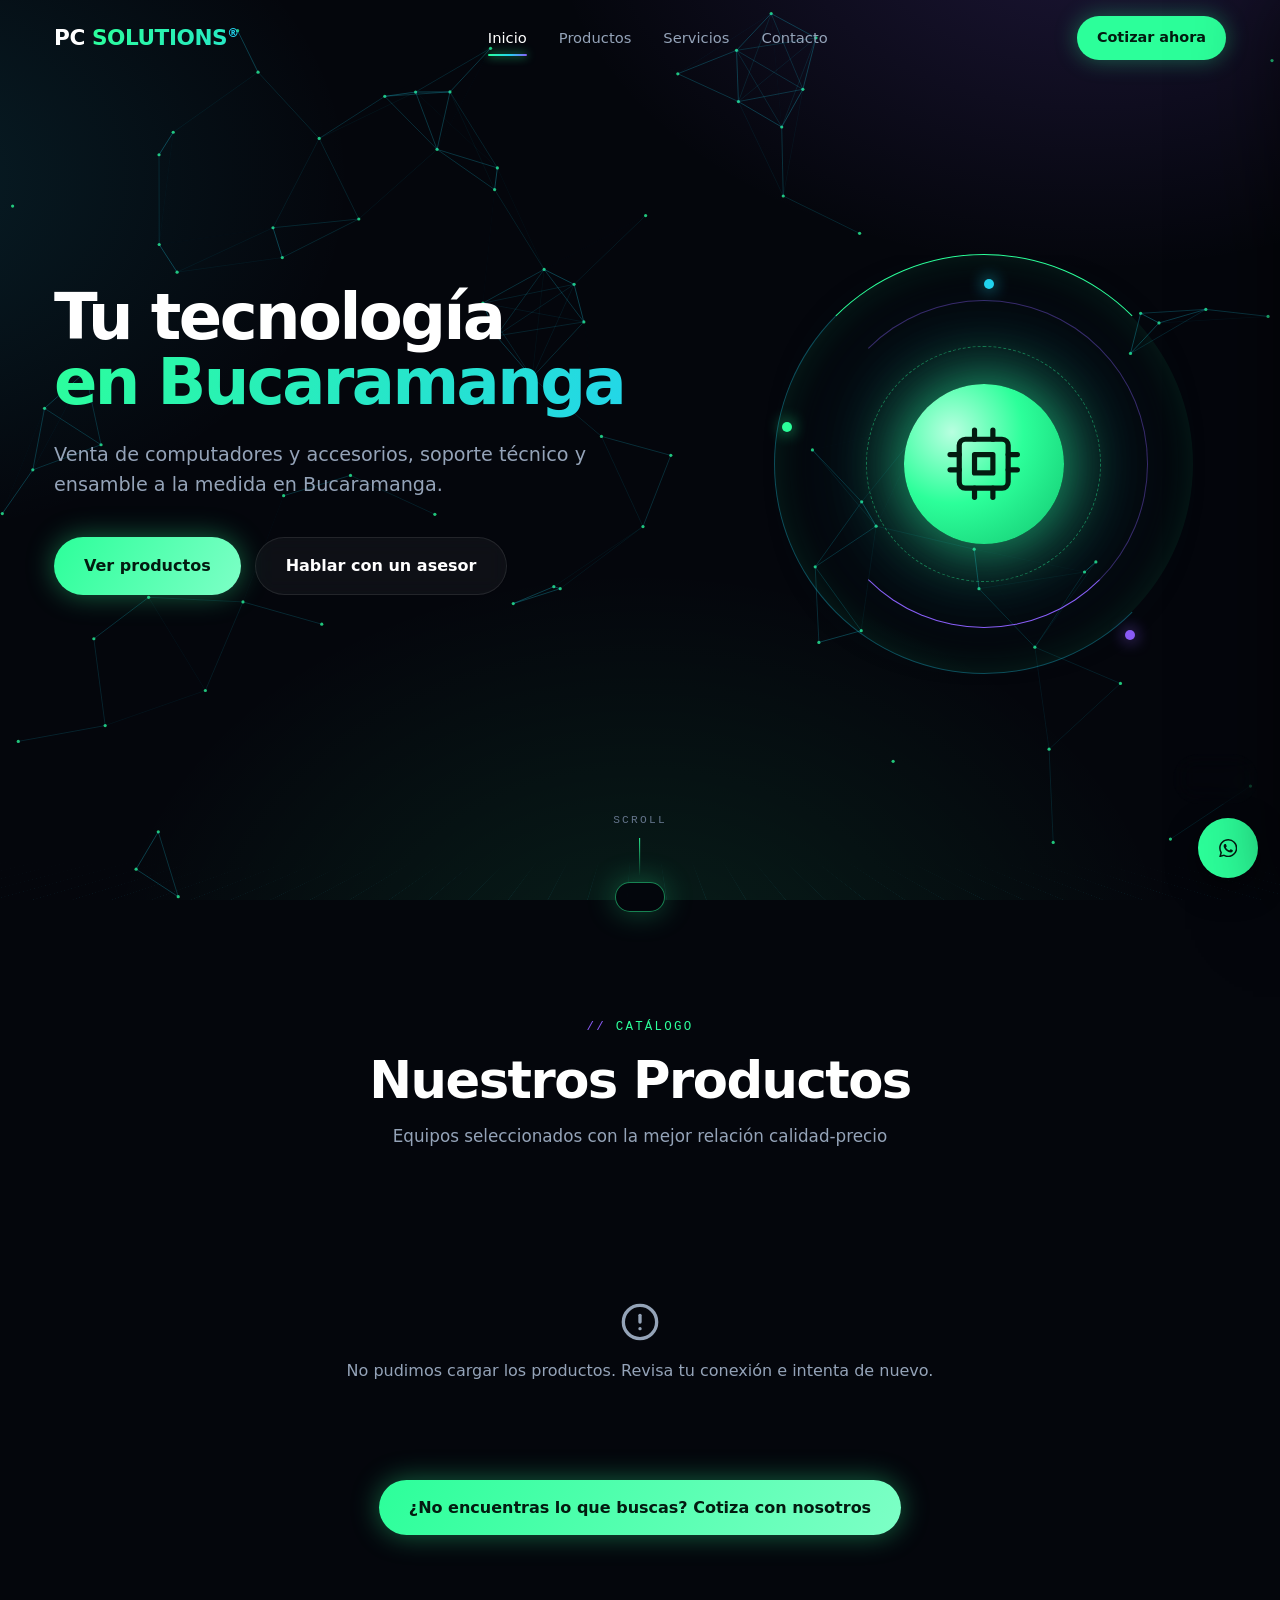
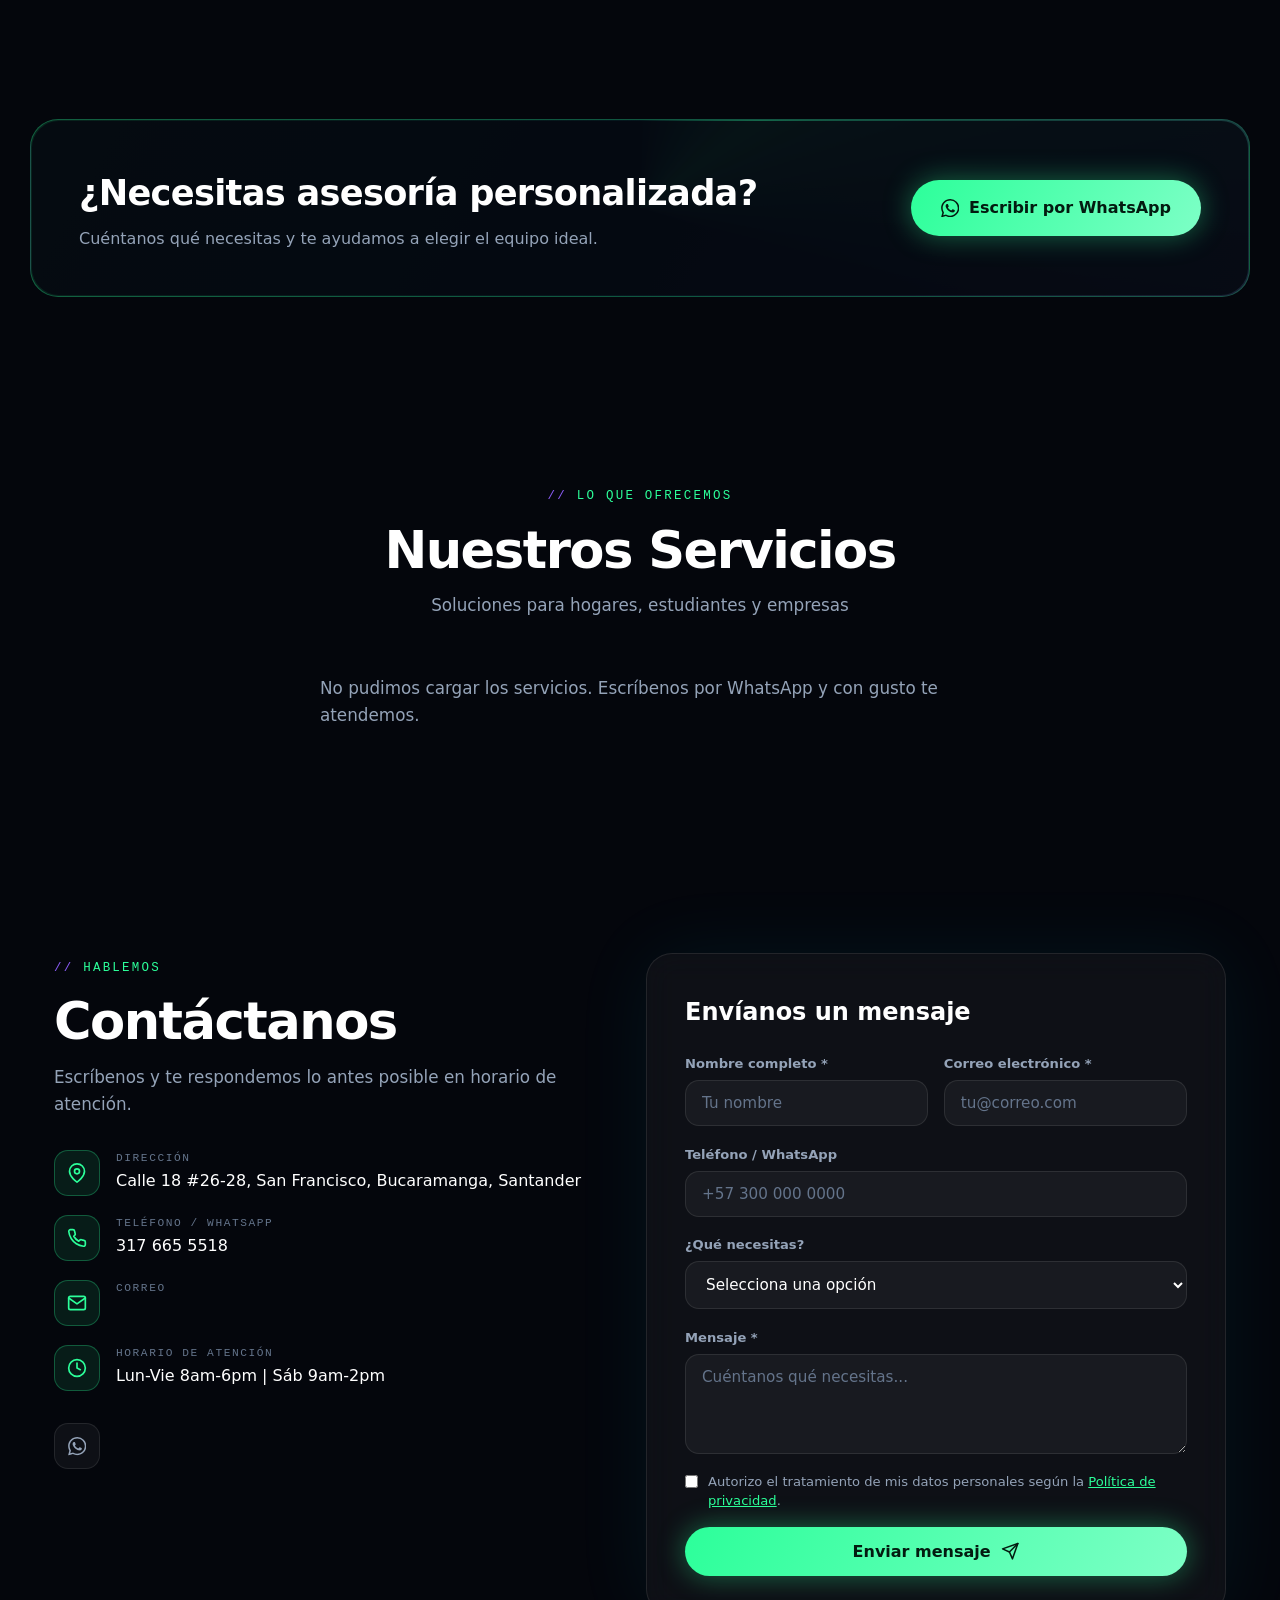
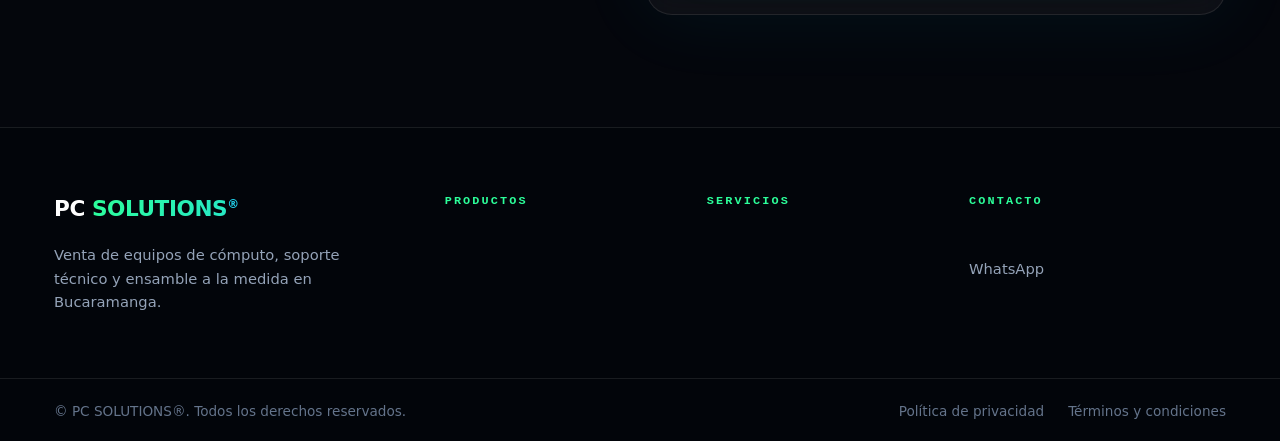
==== index.html @ c0638b7c "Formulario de contacto con campos marcados en rojo y dirección sin local Co-Authored-By: Claude Sonn" ====
<!DOCTYPE html>
<html lang="es">
<head>
  <meta charset="UTF-8" />
  <meta name="viewport" content="width=device-width, initial-scale=1.0" />

  <!-- Seguridad: política de contenido (los scripts solo pueden venir de este sitio y de Cloudflare Turnstile) -->
  <meta http-equiv="Content-Security-Policy"
        content="default-src 'self';
                 script-src 'self' https://challenges.cloudflare.com;
                 style-src 'self' 'unsafe-inline' https://fonts.googleapis.com;
                 font-src 'self' https://fonts.gstatic.com;
                 img-src 'self' data: https: blob:;
                 connect-src 'self' http://localhost:3001 https://pcsolutions-backend.onrender.com https://challenges.cloudflare.com;
                 frame-src https://challenges.cloudflare.com https://www.google.com;
                 object-src 'none';
                 base-uri 'self';
                 form-action 'self';" />
  <meta name="referrer" content="strict-origin-when-cross-origin" />
  <meta name="format-detection" content="telephone=no, date=no, email=no, address=no" />
  <meta name="robots" content="index, follow, max-snippet:-1, max-image-preview:large" />
  <meta name="theme-color" content="#0a0a0a" />

  <!-- SEO -->
  <title>PC SOLUTIONS® — Tecnología y desarrollo de software en Bucaramanga</title>
  <meta name="description" content="PC SOLUTIONS®: venta de computadores y accesorios, soporte técnico, ensamble a la medida y desarrollo de software en San Francisco, Bucaramanga." />
  <meta name="keywords" content="computadores Bucaramanga, portátiles, soporte técnico, reparación de computadores, ensamble de PC, San Francisco Bucaramanga" />
  <meta property="og:title" content="PC SOLUTIONS® — Tecnología y desarrollo de software en Bucaramanga" />
  <meta property="og:description" content="Venta de equipos, soporte técnico y ensamble a la medida. Atención en San Francisco, Bucaramanga." />
  <meta property="og:type" content="website" />
  <meta property="og:locale" content="es_CO" />
  <meta property="og:image" content="https://pcsolutionsbga.netlify.app/img/og-image.png" />
  <meta property="og:image:width" content="1200" />
  <meta property="og:image:height" content="630" />
  <meta name="twitter:card" content="summary_large_image" />
  <meta name="twitter:image" content="https://pcsolutionsbga.netlify.app/img/og-image.png" />

  <link rel="icon" type="image/svg+xml" href="img/favicon.svg" />

  <link rel="preconnect" href="https://fonts.googleapis.com" />
  <link rel="preconnect" href="https://fonts.gstatic.com" crossorigin />
  <link href="https://fonts.googleapis.com/css2?family=Inter:wght@400;500;600;700&family=JetBrains+Mono:wght@400;600&family=Space+Grotesk:wght@500;600;700&display=swap" rel="stylesheet" />
  <link rel="stylesheet" href="css/site.css" />
</head>
<body>
  <div class="scroll-progress" id="scroll-progress" aria-hidden="true"></div>

  <!-- Íconos del sitio (se reutilizan con <use>) -->
  <svg width="0" height="0" style="position:absolute" aria-hidden="true">
    <defs>
      <symbol id="i-wrench" viewBox="0 0 24 24"><path d="M14.7 6.3a1 1 0 0 0 0 1.4l1.6 1.6a1 1 0 0 0 1.4 0l3.77-3.77a6 6 0 0 1-7.94 7.94l-6.91 6.91a2.12 2.12 0 0 1-3-3l6.91-6.91a6 6 0 0 1 7.94-7.94l-3.76 3.76z"/></symbol>
      <symbol id="i-laptop" viewBox="0 0 24 24"><rect x="3" y="4" width="18" height="12" rx="2"/><line x1="2" y1="20" x2="22" y2="20"/></symbol>
      <symbol id="i-cpu" viewBox="0 0 24 24"><rect x="4" y="4" width="16" height="16" rx="2"/><rect x="9" y="9" width="6" height="6"/><line x1="9" y1="1" x2="9" y2="4"/><line x1="15" y1="1" x2="15" y2="4"/><line x1="9" y1="20" x2="9" y2="23"/><line x1="15" y1="20" x2="15" y2="23"/><line x1="20" y1="9" x2="23" y2="9"/><line x1="20" y1="14" x2="23" y2="14"/><line x1="1" y1="9" x2="4" y2="9"/><line x1="1" y1="14" x2="4" y2="14"/></symbol>
      <symbol id="i-network" viewBox="0 0 24 24"><path d="M5 12.55a11 11 0 0 1 14.08 0"/><path d="M1.42 9a16 16 0 0 1 21.16 0"/><path d="M8.53 16.11a6 6 0 0 1 6.95 0"/><line x1="12" y1="20" x2="12.01" y2="20"/></symbol>
      <symbol id="i-shield" viewBox="0 0 24 24"><path d="M12 22s8-4 8-10V5l-8-3-8 3v7c0 6 8 10 8 10z"/></symbol>
      <symbol id="i-box" viewBox="0 0 24 24"><path d="M21 16V8a2 2 0 0 0-1-1.73l-7-4a2 2 0 0 0-2 0l-7 4A2 2 0 0 0 3 8v8a2 2 0 0 0 1 1.73l7 4a2 2 0 0 0 2 0l7-4A2 2 0 0 0 21 16z"/><polyline points="3.27 6.96 12 12.01 20.73 6.96"/><line x1="12" y1="22.08" x2="12" y2="12"/></symbol>
      <symbol id="i-monitor" viewBox="0 0 24 24"><rect x="2" y="3" width="20" height="14" rx="2"/><line x1="8" y1="21" x2="16" y2="21"/><line x1="12" y1="17" x2="12" y2="21"/></symbol>
      <symbol id="i-phone" viewBox="0 0 24 24"><path d="M22 16.92v3a2 2 0 0 1-2.18 2 19.79 19.79 0 0 1-8.63-3.07 19.5 19.5 0 0 1-6-6 19.79 19.79 0 0 1-3.07-8.67A2 2 0 0 1 4.11 2h3a2 2 0 0 1 2 1.72c.127.96.361 1.903.7 2.81a2 2 0 0 1-.45 2.11L8.09 9.91a16 16 0 0 0 6 6l1.27-1.27a2 2 0 0 1 2.11-.45c.907.339 1.85.573 2.81.7A2 2 0 0 1 22 16.92z"/></symbol>
      <symbol id="i-pin" viewBox="0 0 24 24"><path d="M21 10c0 7-9 13-9 13s-9-6-9-13a9 9 0 0 1 18 0z"/><circle cx="12" cy="10" r="3"/></symbol>
      <symbol id="i-mail" viewBox="0 0 24 24"><path d="M4 4h16c1.1 0 2 .9 2 2v12c0 1.1-.9 2-2 2H4c-1.1 0-2-.9-2-2V6c0-1.1.9-2 2-2z"/><polyline points="22,6 12,13 2,6"/></symbol>
      <symbol id="i-clock" viewBox="0 0 24 24"><circle cx="12" cy="12" r="10"/><polyline points="12 6 12 12 16 14"/></symbol>
      <symbol id="i-cart" viewBox="0 0 24 24"><circle cx="9" cy="21" r="1"/><circle cx="20" cy="21" r="1"/><path d="M1 1h4l2.68 13.39a2 2 0 0 0 2 1.61h9.72a2 2 0 0 0 2-1.61L23 6H6"/></symbol>
      <symbol id="i-bag" viewBox="0 0 24 24"><path d="M6 2L3 6v14a2 2 0 0 0 2 2h14a2 2 0 0 0 2-2V6l-3-4z"/><line x1="3" y1="6" x2="21" y2="6"/><path d="M16 10a4 4 0 0 1-8 0"/></symbol>
      <symbol id="i-trash" viewBox="0 0 24 24"><polyline points="3 6 5 6 21 6"/><path d="M19 6l-1 14a2 2 0 0 1-2 2H8a2 2 0 0 1-2-2L5 6"/><path d="M10 11v6"/><path d="M14 11v6"/></symbol>
      <symbol id="i-x" viewBox="0 0 24 24"><line x1="18" y1="6" x2="6" y2="18"/><line x1="6" y1="6" x2="18" y2="18"/></symbol>
      <symbol id="i-check" viewBox="0 0 24 24"><path d="M22 11.08V12a10 10 0 1 1-5.93-9.14"/><polyline points="22 4 12 14.01 9 11.01"/></symbol>
      <symbol id="i-alert" viewBox="0 0 24 24"><circle cx="12" cy="12" r="10"/><line x1="12" y1="8" x2="12" y2="12"/><line x1="12" y1="16" x2="12.01" y2="16"/></symbol>
      <symbol id="i-send" viewBox="0 0 24 24"><line x1="22" y1="2" x2="11" y2="13"/><polygon points="22 2 15 22 11 13 2 9 22 2"/></symbol>
      <symbol id="i-code" viewBox="0 0 24 24"><polyline points="16 18 22 12 16 6"/><polyline points="8 6 2 12 8 18"/></symbol>
      <symbol id="i-link" viewBox="0 0 24 24"><path d="M18 13v6a2 2 0 0 1-2 2H5a2 2 0 0 1-2-2V8a2 2 0 0 1 2-2h6"/><polyline points="15 3 21 3 21 9"/><line x1="10" y1="14" x2="21" y2="3"/></symbol>
      <symbol id="i-instagram" viewBox="0 0 24 24"><rect x="2" y="2" width="20" height="20" rx="5" ry="5"/><path d="M16 11.37A4 4 0 1 1 12.63 8 4 4 0 0 1 16 11.37z"/><line x1="17.5" y1="6.5" x2="17.51" y2="6.5"/></symbol>
      <symbol id="i-facebook" viewBox="0 0 24 24"><path d="M18 2h-3a5 5 0 0 0-5 5v3H7v4h3v8h4v-8h3l1-4h-4V7a1 1 0 0 1 1-1h3z"/></symbol>
      <symbol id="i-whatsapp" viewBox="0 0 24 24"><path d="M17.472 14.382c-.297-.149-1.758-.867-2.03-.967-.273-.099-.471-.148-.67.15-.197.297-.767.966-.94 1.164-.173.199-.347.223-.644.075-.297-.15-1.255-.463-2.39-1.475-.883-.788-1.48-1.761-1.653-2.059-.173-.297-.018-.458.13-.606.134-.133.298-.347.446-.52.149-.174.198-.298.298-.497.099-.198.05-.371-.025-.52-.075-.149-.669-1.612-.916-2.207-.242-.579-.487-.5-.669-.51-.173-.008-.371-.01-.57-.01-.198 0-.52.074-.792.372-.272.297-1.04 1.016-1.04 2.479 0 1.462 1.065 2.875 1.213 3.074.149.198 2.096 3.2 5.077 4.487.709.306 1.262.489 1.694.625.712.227 1.36.195 1.871.118.571-.085 1.758-.719 2.006-1.413.248-.694.248-1.289.173-1.413-.074-.124-.272-.198-.57-.347m-5.421 7.403h-.004a9.87 9.87 0 0 1-5.031-1.378l-.361-.214-3.741.982.998-3.648-.235-.374a9.86 9.86 0 0 1-1.51-5.26c.001-5.45 4.436-9.884 9.888-9.884 2.64 0 5.122 1.03 6.988 2.898a9.825 9.825 0 0 1 2.893 6.994c-.003 5.45-4.437 9.884-9.885 9.884m8.413-18.297A11.815 11.815 0 0 0 12.05 0C5.495 0 .16 5.335.157 11.892c0 2.096.547 4.142 1.588 5.945L.057 24l6.305-1.654a11.882 11.882 0 0 0 5.683 1.448h.005c6.554 0 11.89-5.335 11.893-11.893a11.821 11.821 0 0 0-3.48-8.413Z"/></symbol>
    </defs>
  </svg>

  <!-- ============ NAVBAR ============ -->
  <header id="navbar">
    <div class="container nav-inner">
      <a href="#inicio" class="logo">
        PC <span class="accent">SOLUTIONS</span><sup>®</sup>
      </a>
      <nav id="nav-links">
        <a href="#inicio">Inicio</a>
        <a href="#nosotros" id="nav-nosotros" hidden>Nosotros</a>
        <a href="#productos">Productos</a>
        <a href="#servicios">Servicios</a>
        <a href="#desarrollo" id="nav-desarrollo" hidden>Desarrollo</a>
        <a href="#testimonios" id="nav-testimonios" hidden>Opiniones</a>
        <a href="#contacto">Contacto</a>
      </nav>
      <a href="#contacto" class="btn-nav">Cotizar ahora</a>
      <button class="hamburger" id="hamburger" aria-label="Abrir menú">
        <span></span><span></span><span></span>
      </button>
    </div>
    <div class="mobile-menu" id="mobile-menu">
      <a href="#inicio" class="mob-link">Inicio</a>
      <a href="#productos" class="mob-link">Productos</a>
      <a href="#servicios" class="mob-link">Servicios</a>
      <a href="#desarrollo" class="mob-link" id="mob-desarrollo" hidden>Desarrollo</a>
      <a href="#contacto" class="mob-link">Contacto</a>
      <a href="#contacto" class="btn-nav mob-cta">Cotizar ahora</a>
    </div>
  </header>

  <main>
  <!-- ============ HERO ============ -->
  <section id="inicio" class="hero">
    <canvas id="hero-canvas" aria-hidden="true"></canvas>
    <div class="hero-bg-grid"></div>
    <div class="container hero-wrap">
     <div class="hero-content">
      <div class="hero-badge" id="hero-badge-wrap" hidden>
        <svg class="ico" aria-hidden="true"><use href="#i-pin"/></svg>
        <span data-cfg="hero_badge"></span>
      </div>
      <h1 class="hero-title">
        <span data-cfg="hero_titulo">Tu tecnología</span><br />
        <span class="accent" data-cfg="hero_resaltado">en Bucaramanga</span>
      </h1>
      <p class="hero-sub" data-cfg="hero_subtitulo">
        Venta de computadores y accesorios, soporte técnico y ensamble a la medida en Bucaramanga.
      </p>
      <div class="hero-actions">
        <a href="#productos" class="btn-primary">Ver productos</a>
        <a href="#contacto" class="btn-outline">Hablar con un asesor</a>
      </div>
      <div class="hero-stats" id="hero-stats" hidden></div>
     </div>
     <div class="hero-visual" aria-hidden="true">
       <div class="orb">
         <span class="ring r1"></span><span class="ring r2"></span><span class="ring r3"></span>
         <span class="dot d1"></span><span class="dot d2"></span><span class="dot d3"></span>
         <div class="core"><svg class="ico"><use href="#i-cpu"/></svg></div>
       </div>
     </div>
    </div>
    <div class="hero-scroll-hint">
      <span>Scroll</span>
      <div class="scroll-arrow"></div>
    </div>
  </section>

  <!-- ============ MARCAS ============ -->
  <section class="brands" id="brands" hidden>
    <div class="container">
      <p class="brands-label">Marcas con las que trabajamos</p>
      <div class="marquee"><div class="brands-grid" id="brands-grid"></div></div>
    </div>
  </section>

  <!-- ============ QUIÉNES SOMOS ============ -->
  <section id="nosotros" class="about" hidden>
    <div class="container about-grid" id="about-grid">
      <div class="about-text">
        <p class="section-tag">Conócenos</p>
        <h2 class="section-title" data-cfg="about_titulo"></h2>
        <div id="about-body"></div>
      </div>
      <img id="about-img" class="about-img" alt="PC SOLUTIONS" hidden loading="lazy" />
    </div>
  </section>

  <!-- ============ PRODUCTOS ============ -->
  <section id="productos" class="products">
    <div class="container">
      <div class="section-header">
        <p class="section-tag">Catálogo</p>
        <h2 class="section-title">Nuestros Productos</h2>
        <p class="section-sub">Equipos seleccionados con la mejor relación calidad-precio</p>
      </div>

      <div class="filter-tabs" id="filter-tabs"></div>

      <div class="products-grid" id="products-grid">
        <div class="loading-products">
          <div class="loading-spinner"></div>
          <p>Cargando productos...</p>
        </div>
      </div>

      <div class="products-cta">
        <a href="#contacto" class="btn-primary">¿No encuentras lo que buscas? Cotiza con nosotros</a>
      </div>
    </div>
  </section>

  <!-- ============ BANNER CTA ============ -->
  <section class="cta-banner">
    <div class="container cta-inner">
      <div>
        <h2>¿Necesitas asesoría personalizada?</h2>
        <p>Cuéntanos qué necesitas y te ayudamos a elegir el equipo ideal.</p>
      </div>
      <a href="#" data-wa data-wa-msg="Hola PC Solutions, quiero asesoría" target="_blank" rel="noopener noreferrer" class="btn-whatsapp">
        <svg class="ico ico-fill" width="22" height="22" aria-hidden="true"><use href="#i-whatsapp"/></svg>
        Escribir por WhatsApp
      </a>
    </div>
  </section>

  <!-- ============ SERVICIOS ============ -->
  <section id="servicios" class="services">
    <div class="container">
      <div class="section-header">
        <p class="section-tag">Lo que ofrecemos</p>
        <h2 class="section-title">Nuestros Servicios</h2>
        <p class="section-sub">Soluciones para hogares, estudiantes y empresas</p>
      </div>
      <div class="services-grid" id="services-grid"></div>
    </div>
  </section>

  <!-- ============ DESARROLLO A LA MEDIDA (aparece si hay trabajos cargados) ============ -->
  <section id="desarrollo" class="dev" hidden>
    <div class="container">
      <div class="dev-top">
        <div>
          <p class="section-tag">Software</p>
          <h2 class="section-title" data-cfg="dev_titulo">Desarrollo de software a la medida</h2>
          <p class="section-sub" data-cfg="dev_texto"></p>
          <a href="#" class="btn-primary" data-wa data-wa-msg="Hola PC Solutions, quiero cotizar un desarrollo de software a la medida" target="_blank" rel="noopener noreferrer">
            <svg class="ico ico-fill" width="20" height="20" aria-hidden="true"><use href="#i-whatsapp"/></svg> Cotizar mi proyecto
          </a>
        </div>
        <div class="terminal" aria-hidden="true">
          <div class="terminal-bar"><i></i><i></i><i></i><span>pcsolutions — nuevo-proyecto</span></div>
          <pre><span class="k">const</span> proyecto = {
  tipo:   <span class="s">"tienda en línea | sistema | web"</span>,
  hecho:  <span class="s">"a la medida de tu negocio"</span>,
  estado: <span class="s">"en línea y funcionando"</span>
};
<span class="c">$</span> publicar(proyecto)<span class="cursor"></span></pre>
        </div>
      </div>
      <div class="projects-grid" id="projects-grid"></div>
    </div>
  </section>

  <!-- ============ OPINIONES (solo aparece si hay opiniones cargadas) ============ -->
  <section id="testimonios" class="testimonials" hidden>
    <div class="container">
      <div class="section-header">
        <p class="section-tag">Lo que dicen nuestros clientes</p>
        <h2 class="section-title">Opiniones</h2>
      </div>
      <div class="google-box" id="google-box" hidden></div>
      <div class="testimonials-grid" id="testimonials-grid"></div>
    </div>
  </section>

  <!-- ============ CONTACTO ============ -->
  <section id="contacto" class="contact">
    <div class="container contact-grid">

      <div class="contact-info">
        <p class="section-tag">Hablemos</p>
        <h2 class="section-title">Contáctanos</h2>
        <p class="section-sub">Escríbenos y te respondemos lo antes posible en horario de atención.</p>

        <div class="contact-items">
          <div class="contact-item">
            <div class="contact-icon"><svg class="ico" aria-hidden="true"><use href="#i-pin"/></svg></div>
            <div>
              <p class="ci-label">Dirección</p>
              <p class="ci-value" data-cfg="direccion">Calle 18 #26-28, San Francisco, Bucaramanga, Santander</p>
            </div>
          </div>
          <div class="contact-item">
            <div class="contact-icon"><svg class="ico" aria-hidden="true"><use href="#i-phone"/></svg></div>
            <div>
              <p class="ci-label">Teléfono / WhatsApp</p>
              <p class="ci-value" data-cfg="telefono" data-format="phone">317 665 5518</p>
            </div>
          </div>
          <div class="contact-item">
            <div class="contact-icon"><svg class="ico" aria-hidden="true"><use href="#i-mail"/></svg></div>
            <div>
              <p class="ci-label">Correo</p>
              <p class="ci-value" data-cfg="email"></p>
            </div>
          </div>
          <div class="contact-item">
            <div class="contact-icon"><svg class="ico" aria-hidden="true"><use href="#i-clock"/></svg></div>
            <div>
              <p class="ci-label">Horario de atención</p>
              <p class="ci-value" data-cfg="horario" data-format="lines">Lun-Vie 8am-6pm | Sáb 9am-2pm</p>
            </div>
          </div>
        </div>

        <div class="social-links" data-socials>
          <a href="#" class="social-btn" data-social="instagram" aria-label="Instagram" target="_blank" rel="noopener noreferrer" hidden>
            <svg class="ico" width="20" height="20"><use href="#i-instagram"/></svg>
          </a>
          <a href="#" class="social-btn" data-social="facebook" aria-label="Facebook" target="_blank" rel="noopener noreferrer" hidden>
            <svg class="ico" width="20" height="20"><use href="#i-facebook"/></svg>
          </a>
          <a href="#" class="social-btn" data-wa aria-label="WhatsApp" target="_blank" rel="noopener noreferrer">
            <svg class="ico ico-fill" width="20" height="20"><use href="#i-whatsapp"/></svg>
          </a>
        </div>

        <div class="map-wrap" id="map-wrap" hidden>
          <iframe id="map-frame" title="Ubicación de PC SOLUTIONS en Google Maps" loading="lazy" referrerpolicy="no-referrer-when-downgrade"></iframe>
          <a id="map-link" class="map-link" href="#" target="_blank" rel="noopener noreferrer">
            <svg class="ico" aria-hidden="true"><use href="#i-pin"/></svg> Cómo llegar
          </a>
        </div>
      </div>

      <div class="contact-form-wrap">
        <form id="contact-form" class="contact-form" novalidate>
          <h3>Envíanos un mensaje</h3>

          <div class="form-row">
            <div class="form-group">
              <label for="nombre">Nombre completo *</label>
              <input type="text" id="nombre" name="nombre" placeholder="Tu nombre" required maxlength="100" />
            </div>
            <div class="form-group">
              <label for="email">Correo electrónico *</label>
              <input type="email" id="email" name="email" placeholder="tu@correo.com" required maxlength="100" />
            </div>
          </div>

          <div class="form-group">
            <label for="telefono">Teléfono / WhatsApp</label>
            <input type="tel" id="telefono" name="telefono" placeholder="+57 300 000 0000" maxlength="30" />
          </div>

          <div class="form-group">
            <label for="servicio">¿Qué necesitas?</label>
            <select id="servicio" name="servicio">
              <option value="">Selecciona una opción</option>
              <option value="compra">Comprar un equipo</option>
              <option value="soporte">Soporte técnico</option>
              <option value="ensamble">Ensamble personalizado</option>
              <option value="red">Redes y configuración</option>
              <option value="desarrollo">Desarrollo de software a la medida</option>
              <option value="otro">Otro</option>
            </select>
          </div>

          <div class="form-group">
            <label for="mensaje">Mensaje *</label>
            <textarea id="mensaje" name="mensaje" rows="4" placeholder="Cuéntanos qué necesitas..." required maxlength="2000"></textarea>
          </div>

          <!-- Campo trampa para robots (invisible para personas) -->
          <div class="hp-field" aria-hidden="true">
            <label for="hp-website">No completar este campo</label>
            <input type="text" id="hp-website" name="hp_website" tabindex="-1" autocomplete="off" />
          </div>

          <label class="consent">
            <input type="checkbox" id="consent-contact" />
            <span>Autorizo el tratamiento de mis datos personales según la <a href="legal.html?doc=privacidad" target="_blank" rel="noopener">Política de privacidad</a>.</span>
          </label>

          <div id="ts-contact" class="ts-box"></div>

          <button type="submit" class="btn-submit" id="submit-btn">
            <span id="btn-text">Enviar mensaje</span>
            <svg class="ico" width="18" height="18" aria-hidden="true"><use href="#i-send"/></svg>
          </button>

          <div id="form-success" class="form-success" role="status" hidden></div>
          <div id="form-error" class="form-error" role="alert" hidden></div>
        </form>
      </div>

    </div>
  </section>
  </main>

  <!-- ============ FOOTER ============ -->
  <footer class="footer">
    <div class="container footer-inner">
      <div class="footer-brand">
        <a href="#inicio" class="logo">PC <span class="accent">SOLUTIONS</span><sup>®</sup></a>
        <p>Venta de equipos de cómputo, soporte técnico y ensamble a la medida en Bucaramanga.</p>
        <div class="social-links" style="margin-top:1rem;" data-socials>
          <a href="#" class="social-btn" data-social="instagram" aria-label="Instagram" target="_blank" rel="noopener noreferrer" hidden>
            <svg class="ico" width="18" height="18"><use href="#i-instagram"/></svg>
          </a>
          <a href="#" class="social-btn" data-social="facebook" aria-label="Facebook" target="_blank" rel="noopener noreferrer" hidden>
            <svg class="ico" width="18" height="18"><use href="#i-facebook"/></svg>
          </a>
        </div>
      </div>

      <div class="footer-links">
        <h4>Productos</h4>
        <ul id="footer-products"></ul>
      </div>

      <div class="footer-links">
        <h4>Servicios</h4>
        <ul id="footer-services"></ul>
      </div>

      <div class="footer-links">
        <h4>Contacto</h4>
        <ul>
          <li><a href="#" data-tel data-cfg="telefono" data-format="phone"></a></li>
          <li><a href="#" data-mail data-cfg="email"></a></li>
          <li><span data-cfg="direccion"></span></li>
          <li><a href="#" data-wa target="_blank" rel="noopener noreferrer">WhatsApp</a></li>
        </ul>
      </div>
    </div>

    <div class="footer-bottom">
      <div class="container footer-bottom-inner">
        <p>&copy; <span data-year></span> <span data-cfg="nombre">PC SOLUTIONS®</span>. Todos los derechos reservados.</p>
        <div class="footer-bottom-links">
          <a href="legal.html?doc=privacidad">Política de privacidad</a>
          <a href="legal.html?doc=terminos">Términos y condiciones</a>
        </div>
      </div>
    </div>
  </footer>

  <!-- Ficha de producto -->
  <div class="pmodal" id="pmodal" role="dialog" aria-modal="true" aria-labelledby="pm-name">
    <div class="pm-box">
      <button class="pm-close" id="pm-close" aria-label="Cerrar"><svg class="ico" aria-hidden="true"><use href="#i-x"/></svg></button>
      <div class="pm-gallery">
        <div class="pm-main"><img id="pm-img" alt="" /></div>
        <div class="pm-thumbs" id="pm-thumbs"></div>
      </div>
      <div class="pm-info">
        <p class="product-cat" id="pm-cat"></p>
        <h3 class="product-name" id="pm-name"></h3>
        <div class="pm-price" id="pm-price"></div>
        <div class="pm-specs" id="pm-specs"></div>
        <div class="pm-desc" id="pm-desc"></div>
        <div class="pm-actions">
          <button class="btn-primary" id="pm-add"><svg class="ico" width="20" height="20" aria-hidden="true"><use href="#i-cart"/></svg> Agregar al carrito</button>
          <a class="btn-outline" id="pm-wa" href="#" target="_blank" rel="noopener noreferrer"><svg class="ico ico-fill" width="20" height="20" aria-hidden="true"><use href="#i-whatsapp"/></svg> Preguntar por este producto</a>
        </div>
        <p class="pm-note">Las imágenes son de referencia.</p>
      </div>
    </div>
  </div>

  <!-- Botón flotante de WhatsApp -->
  <a href="#" data-wa data-wa-msg="Hola PC Solutions, necesito información" target="_blank" rel="noopener noreferrer" class="whatsapp-float" aria-label="Escribir por WhatsApp">
    <svg class="ico ico-fill" width="28" height="28" aria-hidden="true"><use href="#i-whatsapp"/></svg>
  </a>

  <!-- Aviso del carrito -->
  <div id="cart-toast" class="cart-toast" role="status">
    <span id="cart-toast-msg"></span>
  </div>

  <!-- ══════ CARRITO LATERAL ══════ -->
  <div id="cart-overlay" class="cart-overlay"></div>
  <aside id="cart-sidebar" class="cart-sidebar" aria-label="Carrito de compras">
    <div class="cart-header">
      <h3><svg class="ico" aria-hidden="true"><use href="#i-cart"/></svg> Tu carrito</h3>
      <button id="cart-close" class="cart-close" aria-label="Cerrar carrito"><svg class="ico" aria-hidden="true"><use href="#i-x"/></svg></button>
    </div>
    <div id="cart-items" class="cart-items"></div>
    <div class="cart-footer" id="cart-footer" style="display:none;">
      <div class="cart-summary">
        <div class="cart-row"><span>Subtotal:</span><span id="cart-subtotal">$0</span></div>
        <div class="cart-row cart-total-row"><span>Total:</span><span id="cart-total-display">$0</span></div>
      </div>
      <div class="cart-form">
        <input type="text" id="cart-nombre" placeholder="Tu nombre *" maxlength="100" />
        <input type="tel" id="cart-tel" placeholder="WhatsApp *" maxlength="30" />
        <input type="email" id="cart-email" placeholder="Correo (opcional)" maxlength="100" />
        <textarea id="cart-notas" placeholder="Notas del pedido..." rows="2" maxlength="1000"></textarea>
        <label class="consent consent-sm">
          <input type="checkbox" id="consent-cart" />
          <span>Autorizo el tratamiento de mis datos según la <a href="legal.html?doc=privacidad" target="_blank" rel="noopener">Política de privacidad</a>.</span>
        </label>
        <div id="ts-cart" class="ts-box"></div>
        <p id="cart-error" class="cart-error" role="alert" hidden></p>
      </div>
      <button class="btn-checkout" id="btn-checkout">
        <svg class="ico ico-fill" width="20" height="20" aria-hidden="true"><use href="#i-whatsapp"/></svg>
        Enviar pedido por WhatsApp
      </button>
      <button class="btn-clear-cart" id="btn-clear-cart">Vaciar carrito</button>
    </div>
  </aside>

  <button id="cart-btn-float" class="cart-btn-float" aria-label="Ver carrito">
    <svg class="ico" width="22" height="22" aria-hidden="true"><use href="#i-cart"/></svg>
    <span id="cart-count-badge" class="cart-count-badge">0</span>
  </button>

  <script src="js/main.js"></script>
</body>
</html>
---- css/site.css ----
/* ═══════════════════════════════════════════════════════════
   PC SOLUTIONS® — Tema futurista (sitio público)
   ═══════════════════════════════════════════════════════════ */
:root {
  --bg: #04060c;
  --bg2: #070b14;
  --glass: rgba(255,255,255,0.045);
  --glass-2: rgba(255,255,255,0.075);
  --line: rgba(255,255,255,0.09);
  --g: #2cff9a;
  --g-dark: #12c46f;
  --c: #22d3ee;
  --v: #8b5cf6;
  --text: #e6edf7;
  --muted: #94a3b8;
  --dim: #64748b;
  --grad: linear-gradient(120deg, var(--g), var(--c) 55%, var(--v));
  --radius: 20px;
  --navbar-h: 76px;
  --font-h: 'Space Grotesk', 'Inter', system-ui, sans-serif;
  --font-b: 'Inter', system-ui, -apple-system, 'Segoe UI', sans-serif;
  --font-m: 'JetBrains Mono', ui-monospace, 'SFMono-Regular', Consolas, monospace;
}

*, *::before, *::after { box-sizing: border-box; margin: 0; padding: 0; }
[hidden] { display: none !important; }
html { scroll-behavior: smooth; scroll-padding-top: var(--navbar-h); }
body {
  font-family: var(--font-b); background: var(--bg); color: var(--text);
  line-height: 1.6; overflow-x: hidden; -webkit-font-smoothing: antialiased;
}
body::before { /* aurora global */
  content: ''; position: fixed; inset: 0; z-index: -2; pointer-events: none;
  background:
    radial-gradient(900px 600px at 85% -10%, rgba(139,92,246,0.18), transparent 60%),
    radial-gradient(800px 600px at -10% 20%, rgba(34,211,238,0.12), transparent 60%),
    radial-gradient(900px 700px at 50% 110%, rgba(44,255,154,0.10), transparent 60%),
    var(--bg);
}
img { max-width: 100%; display: block; }
a { color: inherit; text-decoration: none; }
button { font-family: inherit; cursor: pointer; border: none; background: none; color: inherit; }
::selection { background: rgba(44,255,154,0.35); color: #fff; }
::-webkit-scrollbar { width: 10px; }
::-webkit-scrollbar-track { background: var(--bg); }
::-webkit-scrollbar-thumb { background: linear-gradient(var(--g), var(--v)); border-radius: 10px; }
:focus-visible { outline: 2px solid var(--c); outline-offset: 3px; border-radius: 8px; }

.container { width: 100%; max-width: 1220px; margin: 0 auto; padding: 0 24px; }
.accent { background: var(--grad); -webkit-background-clip: text; background-clip: text; color: transparent; background-size: 200% auto; animation: shine 6s linear infinite; }
@keyframes shine { to { background-position: 200% center; } }

.ico { width: 1.15em; height: 1.15em; fill: none; stroke: currentColor; stroke-width: 2; stroke-linecap: round; stroke-linejoin: round; vertical-align: -0.2em; flex-shrink: 0; }
.ico-fill { fill: currentColor; stroke: none; }
.ico-lg { width: 2.5rem; height: 2.5rem; }

/* barra de progreso de lectura */
.scroll-progress { position: fixed; top: 0; left: 0; height: 3px; width: 0; z-index: 300; background: var(--grad); box-shadow: 0 0 12px var(--g); }

/* ═══ NAVBAR ═══ */
#navbar { position: fixed; top: 0; left: 0; right: 0; z-index: 200; height: var(--navbar-h); transition: background .3s, border-color .3s, backdrop-filter .3s; border-bottom: 1px solid transparent; }
#navbar.scrolled { background: rgba(4,6,12,0.72); backdrop-filter: blur(18px) saturate(1.4); -webkit-backdrop-filter: blur(18px) saturate(1.4); border-bottom-color: var(--line); }
.nav-inner { display: flex; align-items: center; justify-content: space-between; height: var(--navbar-h); gap: 1.5rem; }
.logo { font-family: var(--font-h); font-weight: 700; font-size: 1.35rem; letter-spacing: -0.02em; color: #fff; white-space: nowrap; }
.logo .accent { animation: none; background-image: linear-gradient(120deg, var(--g), var(--c)); }
.logo sup { font-size: 0.55em; color: var(--c); }
#nav-links { display: flex; gap: 0.25rem; }
#nav-links a { position: relative; padding: 8px 14px; font-size: 0.92rem; color: var(--muted); border-radius: 10px; transition: color .2s; }
#nav-links a:hover, #nav-links a.active { color: #fff; }
#nav-links a.active::after { content: ''; position: absolute; left: 14px; right: 14px; bottom: 2px; height: 2px; background: var(--grad); border-radius: 2px; box-shadow: 0 0 10px var(--g); }
.btn-nav { padding: 10px 20px; border-radius: 100px; font-weight: 600; font-size: 0.9rem; color: #031b10; background: var(--g); box-shadow: 0 0 22px rgba(44,255,154,0.35); transition: transform .2s, box-shadow .2s; white-space: nowrap; }
.btn-nav:hover { transform: translateY(-2px); box-shadow: 0 0 34px rgba(44,255,154,0.6); }
.hamburger { display: none; flex-direction: column; gap: 5px; padding: 8px; }
.hamburger span { width: 24px; height: 2px; background: #fff; border-radius: 2px; transition: .3s; }
.hamburger.open span:nth-child(1) { transform: translateY(7px) rotate(45deg); }
.hamburger.open span:nth-child(2) { opacity: 0; }
.hamburger.open span:nth-child(3) { transform: translateY(-7px) rotate(-45deg); }
.mobile-menu { position: absolute; top: var(--navbar-h); left: 0; right: 0; background: rgba(4,6,12,0.96); backdrop-filter: blur(18px); border-bottom: 1px solid var(--line); display: none; flex-direction: column; padding: 1rem 24px 1.5rem; gap: 0.25rem; }
.mobile-menu.open { display: flex; }
.mob-link { padding: 12px 8px; color: var(--muted); border-bottom: 1px solid var(--line); }
.mob-link:hover { color: #fff; }
.mob-cta { margin-top: 1rem; text-align: center; }

/* ═══ BOTONES ═══ */
.btn-primary, .btn-outline, .btn-whatsapp, .btn-submit, .btn-checkout {
  position: relative; display: inline-flex; align-items: center; justify-content: center; gap: 10px;
  padding: 15px 30px; border-radius: 100px; font-weight: 700; font-size: 1rem; transition: transform .2s, box-shadow .25s, background .25s, border-color .25s; overflow: hidden;
}
.btn-primary, .btn-submit, .btn-checkout, .btn-whatsapp { color: #031b10; background: linear-gradient(120deg, var(--g), #7dffc6); box-shadow: 0 0 28px rgba(44,255,154,0.38); }
.btn-primary::after, .btn-submit::after, .btn-checkout::after, .btn-whatsapp::after { content: ''; position: absolute; top: 0; left: -80%; width: 50%; height: 100%; background: linear-gradient(100deg, transparent, rgba(255,255,255,0.55), transparent); transform: skewX(-20deg); transition: left .6s; }
.btn-primary:hover::after, .btn-submit:hover::after, .btn-checkout:hover::after, .btn-whatsapp:hover::after { left: 130%; }
.btn-primary:hover, .btn-submit:hover, .btn-checkout:hover, .btn-whatsapp:hover { transform: translateY(-3px); box-shadow: 0 0 46px rgba(44,255,154,0.65); }
.btn-outline { color: #fff; border: 1px solid var(--line); background: var(--glass); backdrop-filter: blur(10px); }
.btn-outline:hover { border-color: var(--c); box-shadow: 0 0 26px rgba(34,211,238,0.35); transform: translateY(-3px); }
.btn-submit, .btn-checkout { width: 100%; }
.btn-submit:disabled, .btn-checkout:disabled { opacity: .6; cursor: wait; }

/* ═══ HERO ═══ */
.hero { position: relative; min-height: 100vh; display: flex; align-items: center; padding: calc(var(--navbar-h) + 2rem) 0 5rem; overflow: hidden; isolation: isolate; }
#hero-canvas { position: absolute; inset: 0; width: 100%; height: 100%; z-index: -1; opacity: .9; }
.hero-bg-grid { position: absolute; left: -50%; right: -50%; bottom: -10%; height: 70%; z-index: -2; pointer-events: none;
  background-image: linear-gradient(rgba(44,255,154,0.16) 1px, transparent 1px), linear-gradient(90deg, rgba(34,211,238,0.16) 1px, transparent 1px);
  background-size: 60px 60px; transform: perspective(500px) rotateX(62deg); transform-origin: bottom;
  mask-image: linear-gradient(to top, #000 10%, transparent 85%); -webkit-mask-image: linear-gradient(to top, #000 10%, transparent 85%);
  animation: gridMove 6s linear infinite; }
@keyframes gridMove { to { background-position: 0 60px, 60px 0; } }
.hero-wrap { display: grid; grid-template-columns: 1.15fr 0.85fr; gap: 2rem; align-items: center; }
.hero-badge { display: inline-flex; align-items: center; gap: 10px; font-family: var(--font-m); font-size: 0.78rem; letter-spacing: .08em; text-transform: uppercase; color: var(--g); padding: 8px 16px; border-radius: 100px; border: 1px solid rgba(44,255,154,0.3); background: rgba(44,255,154,0.07); margin-bottom: 1.5rem; }
.hero-badge .ico { width: 15px; height: 15px; }
.hero-badge::before { content: ''; width: 8px; height: 8px; border-radius: 50%; background: var(--g); box-shadow: 0 0 12px var(--g); animation: pulse 1.8s ease-in-out infinite; }
@keyframes pulse { 50% { transform: scale(1.7); opacity: .4; } }
.hero-title { font-family: var(--font-h); font-weight: 700; font-size: clamp(2.4rem, 5vw, 4.5rem); line-height: 1.02; letter-spacing: -0.04em; color: #fff; margin-bottom: 1.5rem; }
.hero-sub { font-size: clamp(1rem, 1.6vw, 1.2rem); color: var(--muted); max-width: 560px; margin-bottom: 2.25rem; }
.hero-actions { display: flex; gap: 14px; flex-wrap: wrap; margin-bottom: 3rem; }
.hero-stats { display: flex; flex-wrap: wrap; gap: 12px; }
.hero-stats .stat-divider { display: none; }
.stat { display: flex; flex-direction: column; padding: 14px 20px; border-radius: 16px; border: 1px solid var(--line); background: var(--glass); backdrop-filter: blur(12px); min-width: 150px; }
.stat-num { font-family: var(--font-h); font-weight: 700; font-size: 1.35rem; color: #fff; }
.stat-label { font-size: 0.8rem; color: var(--muted); }

.hero-visual { position: relative; display: grid; place-items: center; min-height: 420px; }
.orb { position: relative; width: min(420px, 80vw); aspect-ratio: 1; display: grid; place-items: center; }
.ring { position: absolute; inset: 0; border-radius: 50%; border: 1px solid rgba(34,211,238,0.35); }
.ring.r1 { animation: spin 22s linear infinite; border-top-color: var(--g); border-right-color: transparent; box-shadow: 0 0 40px rgba(44,255,154,0.12) inset; }
.ring.r2 { inset: 11%; animation: spin 15s linear infinite reverse; border-color: rgba(139,92,246,0.4); border-bottom-color: var(--v); border-left-color: transparent; }
.ring.r3 { inset: 22%; animation: spin 9s linear infinite; border-style: dashed; border-color: rgba(44,255,154,0.4); }
@keyframes spin { to { transform: rotate(360deg); } }
.orb .core { position: relative; width: 38%; aspect-ratio: 1; border-radius: 50%; display: grid; place-items: center; color: #031b10;
  background: radial-gradient(circle at 30% 30%, #b8ffe0, var(--g) 45%, var(--g-dark)); box-shadow: 0 0 70px rgba(44,255,154,0.7), 0 0 140px rgba(34,211,238,0.35); animation: float 5s ease-in-out infinite; }
.orb .core .ico { width: 46%; height: 46%; stroke-width: 1.7; }
@keyframes float { 50% { transform: translateY(-14px); } }
.dot { position: absolute; width: 10px; height: 10px; border-radius: 50%; background: var(--c); box-shadow: 0 0 16px var(--c); }
.dot.d1 { top: 6%; left: 50%; animation: orbit1 8s linear infinite; }
.dot.d2 { bottom: 8%; right: 14%; background: var(--v); box-shadow: 0 0 16px var(--v); animation: pulse 2.4s infinite; }
.dot.d3 { top: 40%; left: 2%; background: var(--g); box-shadow: 0 0 16px var(--g); animation: pulse 3s infinite; }
@keyframes orbit1 { 50% { transform: translate(40px, 30px); } }
.hero-scroll-hint { position: absolute; bottom: 24px; left: 50%; transform: translateX(-50%); display: flex; flex-direction: column; align-items: center; gap: 8px; font-family: var(--font-m); font-size: 0.7rem; letter-spacing: .2em; text-transform: uppercase; color: var(--dim); }
.scroll-arrow { width: 1px; height: 38px; background: linear-gradient(var(--g), transparent); animation: drip 2s ease-in-out infinite; }
@keyframes drip { 0% { transform: scaleY(0); transform-origin: top; } 50% { transform: scaleY(1); transform-origin: top; } 51% { transform-origin: bottom; } 100% { transform: scaleY(0); transform-origin: bottom; } }

/* ═══ MARCAS (cinta) ═══ */
.brands { padding: 2.2rem 0; border-block: 1px solid var(--line); background: rgba(255,255,255,0.02); overflow: hidden; }
.brands-label { text-align: center; font-family: var(--font-m); font-size: 0.72rem; letter-spacing: .22em; text-transform: uppercase; color: var(--dim); margin-bottom: 1.2rem; }
.marquee { overflow: hidden; mask-image: linear-gradient(90deg, transparent, #000 12%, #000 88%, transparent); -webkit-mask-image: linear-gradient(90deg, transparent, #000 12%, #000 88%, transparent); }
.brands-grid { display: flex; gap: 4rem; width: max-content; animation: marquee 28s linear infinite; }
@keyframes marquee { to { transform: translateX(-50%); } }
.brand-item { font-family: var(--font-h); font-weight: 700; font-size: 1.6rem; letter-spacing: .12em; color: rgba(255,255,255,0.28); transition: color .3s, text-shadow .3s; white-space: nowrap; }
.brand-item:hover { color: var(--g); text-shadow: 0 0 22px var(--g); }

/* ═══ SECCIONES ═══ */
section { position: relative; }
.section-header { text-align: center; margin-bottom: 3.5rem; }
.section-tag { display: inline-block; font-family: var(--font-m); font-size: 0.78rem; letter-spacing: .18em; text-transform: uppercase; color: var(--g); margin-bottom: 0.9rem; }
.section-tag::before { content: '// '; color: var(--v); }
.section-title { font-family: var(--font-h); font-weight: 700; font-size: clamp(2rem, 4.2vw, 3.2rem); line-height: 1.1; letter-spacing: -0.03em; color: #fff; margin-bottom: 0.9rem; }
.section-sub { color: var(--muted); font-size: 1.05rem; max-width: 640px; margin-inline: auto; }
.contact-info .section-sub { margin-inline: 0; }

/* tarjetas de vidrio con brillo que sigue al cursor */
.glass { position: relative; border-radius: var(--radius); border: 1px solid var(--line); background: var(--glass); backdrop-filter: blur(14px); -webkit-backdrop-filter: blur(14px); overflow: hidden; transition: transform .3s ease, border-color .3s, box-shadow .3s; }
.glass::before { content: ''; position: absolute; inset: 0; pointer-events: none; opacity: 0; transition: opacity .3s;
  background: radial-gradient(420px circle at var(--mx, 50%) var(--my, 50%), rgba(44,255,154,0.13), transparent 45%); }
.glass:hover { border-color: rgba(44,255,154,0.45); box-shadow: 0 18px 50px rgba(0,0,0,0.5), 0 0 34px rgba(44,255,154,0.12); }
.glass:hover::before { opacity: 1; }

/* ═══ QUIÉNES SOMOS ═══ */
.about { padding: 7rem 0; }
.about-grid { display: grid; grid-template-columns: 1fr; gap: 3rem; align-items: center; }
.about-grid.has-img { grid-template-columns: 1.1fr 0.9fr; }
.about-p { color: var(--muted); font-size: 1.08rem; line-height: 1.85; margin-bottom: 1rem; }
.about-text .section-title { text-align: left; }
.about-img { width: 100%; border-radius: var(--radius); border: 1px solid var(--line); aspect-ratio: 4/3; object-fit: cover; box-shadow: 0 0 60px rgba(139,92,246,0.2); }

/* ═══ PRODUCTOS ═══ */
.products { padding: 7rem 0; }
.filter-tabs { display: flex; flex-wrap: wrap; gap: 10px; justify-content: center; margin-bottom: 3rem; }
.filter-btn { padding: 10px 22px; border-radius: 100px; border: 1px solid var(--line); background: var(--glass); color: var(--muted); font-weight: 600; font-size: 0.9rem; transition: .25s; }
.filter-btn:hover { color: #fff; border-color: var(--c); }
.filter-btn.active { color: #031b10; background: var(--g); border-color: var(--g); box-shadow: 0 0 24px rgba(44,255,154,0.45); }
.products-grid { display: grid; grid-template-columns: repeat(auto-fill, minmax(290px, 1fr)); gap: 1.6rem; }
.loading-products { grid-column: 1/-1; text-align: center; padding: 3rem 1rem; color: var(--muted); display: flex; flex-direction: column; align-items: center; gap: 1rem; }
.loading-spinner { width: 42px; height: 42px; border-radius: 50%; border: 3px solid var(--line); border-top-color: var(--g); animation: spin 0.9s linear infinite; }
.product-card { cursor: pointer; display: flex; flex-direction: column; }
.product-img-wrap { position: relative; aspect-ratio: 4/3; overflow: hidden; background: #0b101b; }
.product-img-wrap img { width: 100%; height: 100%; object-fit: cover; transition: transform .7s ease; }
.product-card:hover .product-img-wrap img { transform: scale(1.08); }
.product-img-wrap::after { content: ''; position: absolute; inset: 0; background: linear-gradient(to top, rgba(4,6,12,0.65), transparent 50%); pointer-events: none; }
.product-badge { position: absolute; top: 14px; left: 14px; z-index: 2; font-family: var(--font-m); font-size: 0.7rem; letter-spacing: .06em; text-transform: uppercase; padding: 5px 12px; border-radius: 100px; color: #031b10; background: var(--g); box-shadow: 0 0 18px rgba(44,255,154,0.55); }
.badge-red { background: #ff4d6d; color: #fff; box-shadow: 0 0 18px rgba(255,77,109,0.55); }
.badge-dark { background: #fff; color: #05070d; box-shadow: none; }
.product-info { padding: 1.3rem 1.4rem 1.5rem; display: flex; flex-direction: column; flex: 1; position: relative; z-index: 1; }
.product-cat { font-family: var(--font-m); font-size: 0.7rem; letter-spacing: .15em; text-transform: uppercase; color: var(--c); margin-bottom: .4rem; }
.product-name { font-family: var(--font-h); font-size: 1.2rem; font-weight: 600; line-height: 1.25; color: #fff; margin-bottom: .55rem; }
.product-specs { font-size: 0.82rem; color: var(--muted); margin-bottom: 1.1rem; flex: 1; }
.product-footer { display: flex; justify-content: space-between; align-items: flex-end; gap: 10px; }
.product-price { font-family: var(--font-h); font-weight: 700; font-size: 1.5rem; color: var(--g); text-shadow: 0 0 22px rgba(44,255,154,0.45); }
.product-price.ask { font-size: 1.05rem; color: var(--c); text-shadow: 0 0 22px rgba(34,211,238,0.45); }
.product-old-price { font-size: 0.85rem; color: var(--dim); text-decoration: line-through; }
.btn-cart { width: 46px; height: 46px; border-radius: 14px; display: grid; place-items: center; color: #031b10; background: var(--g); box-shadow: 0 0 20px rgba(44,255,154,0.4); transition: .25s; flex-shrink: 0; }
.btn-cart:hover { transform: scale(1.1) rotate(-6deg); box-shadow: 0 0 34px rgba(44,255,154,0.75); }
.btn-cart.ask { background: var(--glass-2); color: var(--c); border: 1px solid rgba(34,211,238,0.4); box-shadow: none; }
.products-cta { text-align: center; margin-top: 3rem; }

/* ═══ MODAL DE PRODUCTO ═══ */
.pmodal { position: fixed; inset: 0; z-index: 400; display: none; align-items: center; justify-content: center; padding: 20px; background: rgba(2,4,9,0.82); backdrop-filter: blur(10px); }
.pmodal.open { display: flex; animation: fadeIn .25s ease; }
@keyframes fadeIn { from { opacity: 0; } }
.pm-box { position: relative; width: min(1040px, 100%); max-height: 92vh; overflow: auto; border-radius: 26px; border: 1px solid rgba(44,255,154,0.28); background: rgba(8,12,22,0.96); box-shadow: 0 0 80px rgba(44,255,154,0.12), 0 40px 100px rgba(0,0,0,0.7); display: grid; grid-template-columns: 1.05fr 0.95fr; animation: rise .35s ease; }
@keyframes rise { from { transform: translateY(24px) scale(.97); opacity: 0; } }
.pm-close { position: absolute; top: 14px; right: 14px; z-index: 5; width: 42px; height: 42px; border-radius: 50%; display: grid; place-items: center; background: rgba(255,255,255,0.08); border: 1px solid var(--line); transition: .2s; }
.pm-close:hover { background: rgba(255,77,109,0.2); border-color: #ff4d6d; transform: rotate(90deg); }
.pm-gallery { padding: 22px; display: flex; flex-direction: column; gap: 12px; }
.pm-main { aspect-ratio: 1/1; border-radius: 18px; overflow: hidden; background: #0b101b; border: 1px solid var(--line); display: grid; place-items: center; }
.pm-main img { width: 100%; height: 100%; object-fit: contain; }
.pm-thumbs { display: flex; gap: 10px; flex-wrap: wrap; }
.pm-thumb { width: 74px; height: 74px; border-radius: 12px; overflow: hidden; border: 2px solid transparent; opacity: .6; transition: .2s; background: #0b101b; }
.pm-thumb img { width: 100%; height: 100%; object-fit: cover; }
.pm-thumb:hover { opacity: 1; }
.pm-thumb.active { border-color: var(--g); opacity: 1; box-shadow: 0 0 18px rgba(44,255,154,0.4); }
.pm-info { padding: 34px 30px 30px 8px; display: flex; flex-direction: column; gap: 14px; }
.pm-info .product-name { font-size: 1.7rem; margin: 0; }
.pm-price { font-family: var(--font-h); font-size: 2.1rem; font-weight: 700; color: var(--g); text-shadow: 0 0 26px rgba(44,255,154,0.5); }
.pm-price.ask { font-size: 1.4rem; color: var(--c); text-shadow: none; }
.pm-specs { font-family: var(--font-m); font-size: 0.78rem; color: var(--c); padding: 10px 14px; border-radius: 12px; background: rgba(34,211,238,0.07); border: 1px solid rgba(34,211,238,0.2); }
.pm-desc { color: var(--muted); font-size: 0.95rem; white-space: pre-line; line-height: 1.7; }
.pm-actions { display: flex; flex-direction: column; gap: 10px; margin-top: auto; padding-top: 6px; }
.pm-actions .btn-primary, .pm-actions .btn-outline { width: 100%; padding: 14px 20px; }
.pm-note { font-size: 0.78rem; color: var(--dim); }

/* ═══ BANNER CTA ═══ */
.cta-banner { padding: 4.5rem 0; }
.cta-inner { isolation: isolate; display: flex; justify-content: space-between; align-items: center; gap: 2rem; flex-wrap: wrap; padding: 2.8rem 3rem; border-radius: 28px; border: 1px solid rgba(44,255,154,0.28);
  background: linear-gradient(120deg, rgba(44,255,154,0.12), rgba(34,211,238,0.08) 50%, rgba(139,92,246,0.14)); position: relative; overflow: hidden; }
.cta-inner::before { content: ''; position: absolute; inset: -2px; background: conic-gradient(from 0deg, transparent, rgba(44,255,154,0.35), transparent 30%); animation: spin 8s linear infinite; z-index: -1; }
.cta-inner::after { content: ''; position: absolute; inset: 1px; border-radius: 27px; background: rgba(5,8,16,0.88); z-index: -1; }
.cta-inner h2 { font-family: var(--font-h); font-size: clamp(1.5rem, 3vw, 2.2rem); color: #fff; letter-spacing: -0.02em; }
.cta-inner p { color: var(--muted); margin-top: .3rem; }

/* ═══ SERVICIOS ═══ */
.services { padding: 7rem 0; }
.services-grid { display: grid; grid-template-columns: repeat(auto-fit, minmax(300px, 1fr)); gap: 1.5rem; }
.service-card { padding: 2rem; display: flex; flex-direction: column; gap: .5rem; }
.service-icon { width: 58px; height: 58px; display: grid; place-items: center; border-radius: 16px; margin-bottom: .8rem; color: var(--g); background: rgba(44,255,154,0.09); border: 1px solid rgba(44,255,154,0.3); box-shadow: 0 0 26px rgba(44,255,154,0.15) inset; transition: .3s; }
.service-icon .ico { width: 28px; height: 28px; }
.service-card:hover .service-icon { transform: translateY(-4px) rotate(-6deg); box-shadow: 0 0 30px rgba(44,255,154,0.5); }
.service-card h3 { font-family: var(--font-h); font-size: 1.25rem; color: #fff; }
.service-card p { color: var(--muted); font-size: 0.95rem; flex: 1; }
.service-link { margin-top: .8rem; font-weight: 600; font-size: 0.92rem; color: var(--c); }
.service-link:hover { color: var(--g); }

/* ═══ DESARROLLO A LA MEDIDA ═══ */
.dev { padding: 7rem 0; background: linear-gradient(180deg, transparent, rgba(139,92,246,0.06), transparent); }
.dev-top { display: grid; grid-template-columns: 1fr 1fr; gap: 3rem; align-items: center; margin-bottom: 3.5rem; }
.dev-top .section-title { text-align: left; }
.dev-top .section-sub { margin: 0 0 1.6rem; }
.terminal { border-radius: 18px; border: 1px solid rgba(139,92,246,0.4); background: rgba(6,8,16,0.9); box-shadow: 0 0 60px rgba(139,92,246,0.22); overflow: hidden; font-family: var(--font-m); font-size: 0.85rem; }
.terminal-bar { display: flex; gap: 7px; padding: 12px 16px; background: rgba(255,255,255,0.04); border-bottom: 1px solid var(--line); align-items: center; }
.terminal-bar i { width: 11px; height: 11px; border-radius: 50%; background: #ff5f57; }
.terminal-bar i:nth-child(2) { background: #febc2e; } .terminal-bar i:nth-child(3) { background: #28c840; }
.terminal-bar span { margin-left: 10px; color: var(--dim); font-size: 0.75rem; }
.terminal pre { padding: 20px 22px; color: var(--muted); line-height: 1.9; white-space: pre-wrap; }
.terminal .k { color: var(--v); } .terminal .s { color: var(--g); } .terminal .c { color: var(--c); }
.terminal .cursor { display: inline-block; width: 9px; height: 1em; background: var(--g); vertical-align: -2px; animation: blink 1s steps(2) infinite; }
@keyframes blink { 50% { opacity: 0; } }
.projects-grid { display: grid; grid-template-columns: repeat(auto-fit, minmax(320px, 1fr)); gap: 1.5rem; }
.project-card { padding: 2rem; display: flex; flex-direction: column; gap: .8rem; }
.project-tag { align-self: flex-start; font-family: var(--font-m); font-size: 0.7rem; letter-spacing: .08em; text-transform: uppercase; padding: 5px 12px; border-radius: 100px; color: var(--v); background: rgba(139,92,246,0.12); border: 1px solid rgba(139,92,246,0.35); }
.project-card h3 { font-family: var(--font-h); font-size: 1.5rem; color: #fff; }
.project-card p { color: var(--muted); font-size: 0.95rem; flex: 1; }
.project-tech { font-family: var(--font-m); font-size: 0.78rem; color: var(--c); }
.project-img { width: calc(100% + 4rem); margin: -2rem -2rem .6rem; aspect-ratio: 16/9; object-fit: cover; }
.project-link { display: inline-flex; align-items: center; gap: 8px; font-weight: 600; color: var(--g); }
.project-link:hover { text-shadow: 0 0 16px var(--g); }

/* ═══ OPINIONES ═══ */
.testimonials { padding: 7rem 0; }
.testimonials-grid { display: grid; grid-template-columns: repeat(auto-fit, minmax(300px, 1fr)); gap: 1.5rem; }
.testimonial-card { padding: 2rem; }
.stars { color: #ffd166; letter-spacing: 3px; margin-bottom: .9rem; text-shadow: 0 0 14px rgba(255,209,102,0.5); }
.testimonial-text { color: var(--text); font-size: 1rem; margin-bottom: 1.4rem; }
.testimonial-author { display: flex; gap: 12px; align-items: center; }
.author-avatar { width: 44px; height: 44px; border-radius: 50%; display: grid; place-items: center; font-weight: 700; color: #031b10; background: var(--grad); }
.author-name { font-weight: 600; color: #fff; }
.author-role { font-size: 0.82rem; color: var(--muted); }

/* ═══ CONTACTO ═══ */
.contact { padding: 7rem 0; }
.contact-grid { display: grid; grid-template-columns: 1fr 1.1fr; gap: 4rem; align-items: start; }
.contact-info .section-title { text-align: left; }
.contact-items { display: flex; flex-direction: column; gap: 1.2rem; margin: 2rem 0; }
.contact-item { display: flex; gap: 16px; align-items: flex-start; }
.contact-icon { width: 46px; height: 46px; border-radius: 14px; display: grid; place-items: center; color: var(--g); background: rgba(44,255,154,0.09); border: 1px solid rgba(44,255,154,0.28); flex-shrink: 0; }
.contact-icon .ico { width: 20px; height: 20px; }
.ci-label { font-family: var(--font-m); font-size: 0.7rem; letter-spacing: .14em; text-transform: uppercase; color: var(--dim); }
.ci-value { color: #fff; font-size: 1rem; }
.social-links { display: flex; gap: 10px; }
.social-btn { width: 46px; height: 46px; border-radius: 14px; display: inline-flex; align-items: center; justify-content: center; border: 1px solid var(--line); background: var(--glass); color: var(--muted); transition: .25s; }
.social-btn:hover { color: var(--g); border-color: var(--g); box-shadow: 0 0 22px rgba(44,255,154,0.4); transform: translateY(-3px); }
.map-wrap { margin-top: 2rem; border-radius: var(--radius); overflow: hidden; border: 1px solid var(--line); position: relative; background: var(--bg2); }
.map-wrap iframe { width: 100%; height: 260px; border: 0; display: block; filter: invert(0.92) hue-rotate(180deg) saturate(0.8) contrast(0.95); }
.map-link { position: absolute; right: 12px; bottom: 12px; display: inline-flex; align-items: center; gap: 6px; background: var(--g); color: #031b10; font-weight: 700; font-size: 0.85rem; padding: 8px 16px; border-radius: 100px; box-shadow: 0 0 20px rgba(44,255,154,0.5); }
.contact-form-wrap { padding: 2.4rem; border-radius: 26px; border: 1px solid var(--line); background: var(--glass); backdrop-filter: blur(16px); box-shadow: 0 0 80px rgba(34,211,238,0.07); }
.contact-form h3 { font-family: var(--font-h); font-size: 1.5rem; color: #fff; margin-bottom: 1.4rem; }
.form-row { display: grid; grid-template-columns: 1fr 1fr; gap: 1rem; }
.form-group { margin-bottom: 1.1rem; display: flex; flex-direction: column; gap: 6px; }
.form-group label { font-size: 0.82rem; font-weight: 600; color: var(--muted); }
input, select, textarea { font-family: inherit; font-size: 0.95rem; width: 100%; padding: 13px 16px; border-radius: 14px; color: #fff; background: rgba(255,255,255,0.045); border: 1px solid var(--line); transition: border-color .2s, box-shadow .2s, background .2s; }
select option { background: #0a0f1b; color: #fff; }
input::placeholder, textarea::placeholder { color: var(--dim); }
input:focus, select:focus, textarea:focus { outline: none; border-color: var(--g); box-shadow: 0 0 0 3px rgba(44,255,154,0.16), 0 0 22px rgba(44,255,154,0.2); background: rgba(255,255,255,0.07); }
textarea { resize: vertical; }
.hp-field { position: absolute; left: -9999px; top: -9999px; opacity: 0; height: 0; overflow: hidden; }
.consent { display: flex; gap: 10px; align-items: flex-start; font-size: 0.82rem; color: var(--muted); line-height: 1.5; margin: .25rem 0 1rem; cursor: pointer; }
.consent input { width: auto; margin-top: 3px; accent-color: var(--g); flex-shrink: 0; }
.consent a { color: var(--g); text-decoration: underline; }
.consent-sm { font-size: 0.74rem; margin: .25rem 0; }
.ts-box { min-height: 0; margin-bottom: .5rem; }
.form-success, .form-error { display: flex; align-items: flex-start; gap: 8px; margin-top: 1rem; padding: 12px 16px; border-radius: 14px; font-size: 0.9rem; }
.form-success { color: var(--g); background: rgba(44,255,154,0.09); border: 1px solid rgba(44,255,154,0.3); }
.form-error { color: #ff8fa3; background: rgba(255,77,109,0.09); border: 1px solid rgba(255,77,109,0.3); }

/* ═══ FOOTER ═══ */
.footer { border-top: 1px solid var(--line); background: rgba(3,5,10,0.8); padding-top: 4rem; }
.footer-inner { display: grid; grid-template-columns: 1.6fr 1fr 1fr 1.2fr; gap: 3rem; padding-bottom: 3rem; }
.footer-brand p { color: var(--muted); font-size: 0.92rem; margin-top: 1rem; max-width: 320px; }
.footer-links h4 { font-family: var(--font-m); font-size: 0.74rem; letter-spacing: .18em; text-transform: uppercase; color: var(--g); margin-bottom: 1rem; }
.footer-links ul { list-style: none; display: flex; flex-direction: column; gap: .6rem; }
.footer-links a, .footer-links span { color: var(--muted); font-size: 0.92rem; transition: color .2s; }
.footer-links a:hover { color: var(--g); }
.footer-bottom { border-top: 1px solid var(--line); padding: 1.4rem 0; }
.footer-bottom-inner { display: flex; justify-content: space-between; flex-wrap: wrap; gap: 1rem; font-size: 0.85rem; color: var(--dim); }
.footer-bottom-links { display: flex; gap: 1.5rem; }
.footer-bottom-links a:hover { color: var(--g); }

/* ═══ FLOTANTES ═══ */
.whatsapp-float { position: fixed; right: 22px; bottom: 22px; z-index: 150; width: 60px; height: 60px; border-radius: 50%; display: grid; place-items: center; color: #031b10; background: var(--g); box-shadow: 0 0 0 0 rgba(44,255,154,0.6), 0 10px 30px rgba(0,0,0,0.5); animation: ring 2.4s infinite; transition: transform .2s; }
.whatsapp-float:hover { transform: scale(1.1); }
@keyframes ring { 70% { box-shadow: 0 0 0 20px rgba(44,255,154,0), 0 10px 30px rgba(0,0,0,0.5); } 100% { box-shadow: 0 0 0 0 rgba(44,255,154,0), 0 10px 30px rgba(0,0,0,0.5); } }
.cart-btn-float { position: fixed; right: 22px; bottom: 96px; z-index: 150; display: inline-flex; align-items: center; gap: 8px; padding: 12px 18px; border-radius: 100px; border: 1px solid rgba(44,255,154,0.4); background: rgba(4,6,12,0.82); backdrop-filter: blur(12px); color: var(--g); font-weight: 700; box-shadow: 0 0 24px rgba(44,255,154,0.2); transition: .2s; }
.cart-btn-float:hover { transform: translateY(-3px); box-shadow: 0 0 36px rgba(44,255,154,0.5); }
.cart-count-badge { background: var(--g); color: #031b10; min-width: 24px; height: 24px; border-radius: 12px; display: grid; place-items: center; font-size: 0.8rem; padding: 0 6px; }
.cart-toast { position: fixed; left: 50%; bottom: 30px; transform: translate(-50%, 140%); z-index: 500; padding: 14px 24px; border-radius: 100px; background: rgba(4,6,12,0.95); border: 1px solid rgba(44,255,154,0.5); color: #fff; box-shadow: 0 0 30px rgba(44,255,154,0.3); transition: transform .35s cubic-bezier(.2,1.2,.4,1); max-width: 90vw; font-size: .92rem; }
.cart-toast.show { transform: translate(-50%, 0); }

/* ═══ CARRITO ═══ */
.cart-overlay { position: fixed; inset: 0; z-index: 350; background: rgba(2,4,9,0.7); backdrop-filter: blur(4px); opacity: 0; pointer-events: none; transition: opacity .3s; }
.cart-overlay.open { opacity: 1; pointer-events: auto; }
.cart-sidebar { position: fixed; top: 0; right: 0; bottom: 0; z-index: 360; width: min(430px, 100vw); display: flex; flex-direction: column; background: rgba(7,10,18,0.97); border-left: 1px solid rgba(44,255,154,0.25); box-shadow: -20px 0 80px rgba(0,0,0,0.6); transform: translateX(105%); transition: transform .4s cubic-bezier(.2,.9,.3,1); }
.cart-sidebar.open { transform: none; }
.cart-header { display: flex; justify-content: space-between; align-items: center; padding: 20px 22px; border-bottom: 1px solid var(--line); }
.cart-header h3 { display: flex; align-items: center; gap: 8px; font-family: var(--font-h); color: #fff; }
.cart-close { width: 38px; height: 38px; border-radius: 12px; display: grid; place-items: center; border: 1px solid var(--line); color: var(--muted); }
.cart-close:hover { color: #ff8fa3; border-color: #ff4d6d; }
.cart-items { flex: 1; overflow-y: auto; padding: 14px 22px; }
.cart-empty { display: flex; flex-direction: column; align-items: center; gap: .75rem; padding: 4rem 0; color: var(--muted); }
.cart-empty .ico { width: 3rem; height: 3rem; color: var(--dim); }
.cart-item { display: flex; gap: 14px; padding: 14px 0; border-bottom: 1px solid var(--line); align-items: center; }
.cart-item-img { width: 66px; height: 66px; border-radius: 12px; object-fit: cover; background: #0b101b; }
.cart-item-info { flex: 1; min-width: 0; }
.cart-item-name { font-size: 0.9rem; font-weight: 600; color: #fff; line-height: 1.3; }
.cart-item-price { color: var(--g); font-weight: 700; margin: 2px 0 6px; }
.cart-item-controls { display: flex; align-items: center; gap: 10px; }
.qty-btn { width: 28px; height: 28px; border-radius: 8px; border: 1px solid var(--line); color: #fff; display: grid; place-items: center; }
.qty-btn:hover { border-color: var(--g); color: var(--g); }
.cart-item-remove { color: var(--dim); padding: 6px; }
.cart-item-remove:hover { color: #ff8fa3; }
.cart-footer { padding: 18px 22px 22px; border-top: 1px solid var(--line); max-height: 62vh; overflow-y: auto; }
.cart-summary { margin-bottom: 14px; }
.cart-row { display: flex; justify-content: space-between; color: var(--muted); font-size: 0.92rem; padding: 3px 0; }
.cart-total-row { color: #fff; font-weight: 700; font-size: 1.2rem; }
.cart-total-row span:last-child { color: var(--g); }
.cart-form { display: flex; flex-direction: column; gap: 8px; margin-bottom: 12px; }
.cart-form input, .cart-form textarea { padding: 11px 14px; font-size: 0.9rem; }
.cart-error { color: #ff8fa3; font-size: 0.82rem; }
.btn-clear-cart { width: 100%; margin-top: 10px; padding: 10px; color: var(--dim); font-size: 0.85rem; }
.btn-clear-cart:hover { color: #ff8fa3; }

/* ═══ LEGAL ═══ */
.legal-page { padding: calc(var(--navbar-h) + 3rem) 0 4rem; min-height: 70vh; }
.legal-container { max-width: 820px; }
.legal-tabs { display: flex; gap: .75rem; flex-wrap: wrap; margin-bottom: 2rem; }
.legal-tabs a { padding: 8px 18px; border-radius: 100px; border: 1px solid var(--line); color: var(--muted); font-size: 0.9rem; }
.legal-tabs a.active, .legal-tabs a:hover { border-color: var(--g); color: var(--g); }
.legal-container .section-title { text-align: left; margin-bottom: 1.5rem; }
.legal-body h2 { font-family: var(--font-h); font-size: 1.15rem; margin: 2rem 0 .5rem; color: #fff; }
.legal-body p { color: var(--muted); line-height: 1.85; white-space: pre-line; }
.legal-note { margin-top: 2.5rem; font-size: .8rem; color: var(--dim); }

/* ═══ REVELADO AL HACER SCROLL ═══ */
.reveal { opacity: 0; transform: translateY(28px); transition: opacity .7s ease, transform .7s ease; }
.reveal.visible { opacity: 1; transform: none; }

/* ═══ RESPONSIVE ═══ */
@media (max-width: 1024px) {
  .hero-wrap { grid-template-columns: 1fr; }
  .hero-visual { min-height: 0; order: 2; margin-top: 1rem; }
  .orb { width: min(240px, 60vw); }
  .contact-grid, .dev-top { grid-template-columns: 1fr; gap: 2.5rem; }
  .footer-inner { grid-template-columns: 1fr 1fr; }
  .about-grid.has-img { grid-template-columns: 1fr; }
}
@media (max-width: 860px) {
  #nav-links, .btn-nav:not(.mob-cta) { display: none; }
  .hamburger { display: flex; }
  .pm-box { grid-template-columns: 1fr; }
  .pm-info { padding: 4px 24px 28px; }
  .pm-gallery { padding-bottom: 8px; }
}
@media (max-width: 600px) {
  .container { padding: 0 18px; }
  .form-row { grid-template-columns: 1fr; }
  .footer-inner { grid-template-columns: 1fr; gap: 2rem; }
  .cta-inner { padding: 2rem 1.5rem; }
  .contact-form-wrap { padding: 1.5rem; }
  .hero { padding-top: calc(var(--navbar-h) + 1rem); }
  .hero-scroll-hint { display: none; }
  .stat { min-width: 0; flex: 1 1 140px; }
  .cart-btn-float { bottom: 92px; }
}
@media (prefers-reduced-motion: reduce) {
  *, *::before, *::after { animation: none !important; transition: none !important; scroll-behavior: auto !important; }
  .reveal { opacity: 1; transform: none; }
}

/* Reseñas de Google */
.google-box { display: flex; flex-wrap: wrap; align-items: center; justify-content: center; gap: 1.5rem 2.5rem; margin-bottom: 2.5rem; }
.g-score { display: flex; align-items: center; gap: 14px; padding: 14px 24px; border-radius: 18px; border: 1px solid var(--line); background: var(--glass); backdrop-filter: blur(12px); }
.g-num { font-family: var(--font-h); font-weight: 700; font-size: 2.6rem; line-height: 1; color: #fff; text-shadow: 0 0 24px rgba(255,209,102,0.5); }
.g-count { font-size: 0.82rem; color: var(--muted); }
.g-actions { display: flex; gap: 12px; flex-wrap: wrap; justify-content: center; }
.g-actions .btn-primary, .g-actions .btn-outline { padding: 12px 24px; font-size: 0.92rem; }
.author-name a:hover { color: var(--g); }

/* Campos con error (coral, contrasta con el verde/cian/violeta) */
.form-group.has-error input, .form-group.has-error textarea, .form-group.has-error select {
  border-color: #ff4d6d; background: rgba(255,77,109,0.08); box-shadow: 0 0 0 3px rgba(255,77,109,0.25), 0 0 22px rgba(255,77,109,0.25);
  animation: campoError .4s ease;
}
.form-group.has-error label { color: #ff8fa3; }
.consent.has-error { padding: 10px 12px; border-radius: 12px; border: 1px solid #ff4d6d; background: rgba(255,77,109,0.08); box-shadow: 0 0 0 3px rgba(255,77,109,0.2); }
.field-error { display: block; color: #ff8fa3; font-size: 0.8rem; font-weight: 600; margin-top: 4px; }
.field-error::before { content: "▲ "; font-size: 0.7em; }
.form-error { font-weight: 600; border-color: #ff4d6d; box-shadow: 0 0 20px rgba(255,77,109,0.2); }
@keyframes campoError { 0%,100% { transform: translateX(0); } 25% { transform: translateX(-5px); } 75% { transform: translateX(5px); } }
@media (prefers-reduced-motion: reduce) { .form-group.has-error input, .form-group.has-error textarea { animation: none; } }
.consent + .field-error { margin: -0.6rem 0 1rem 2px; }
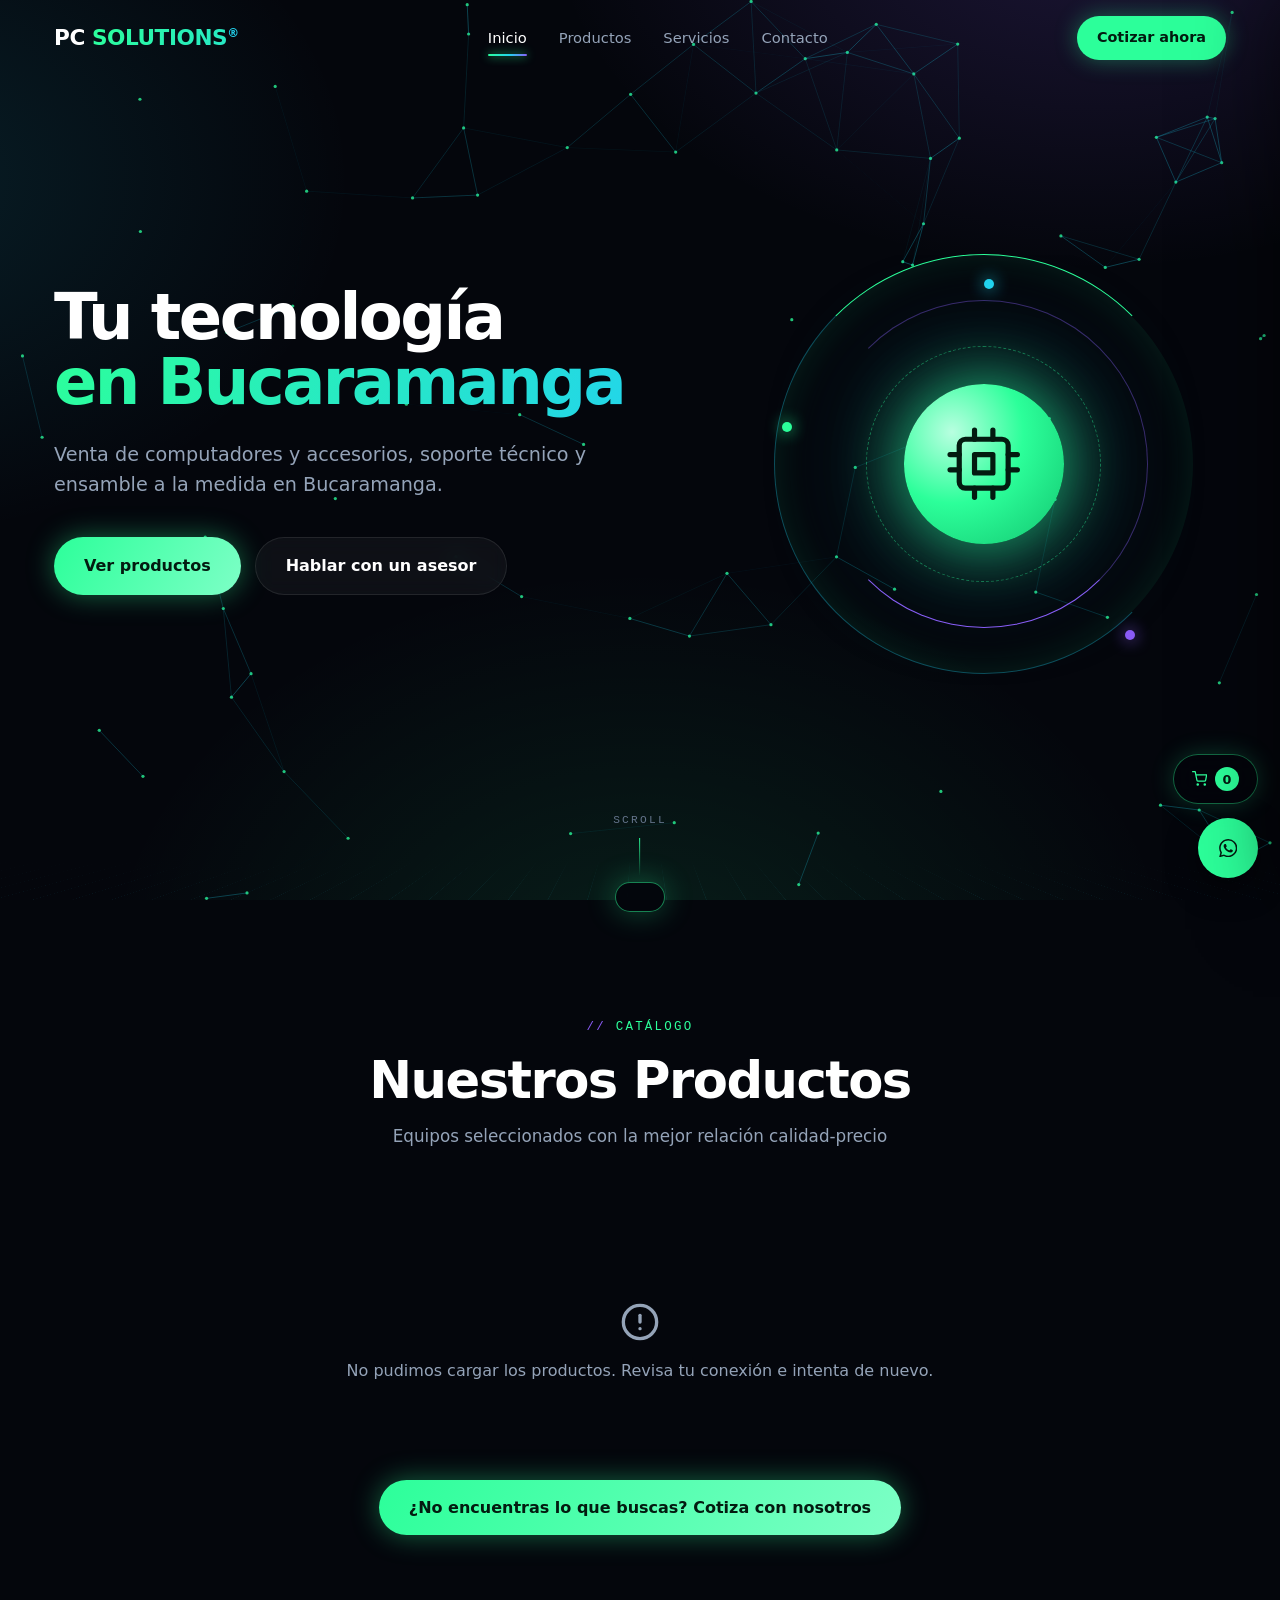
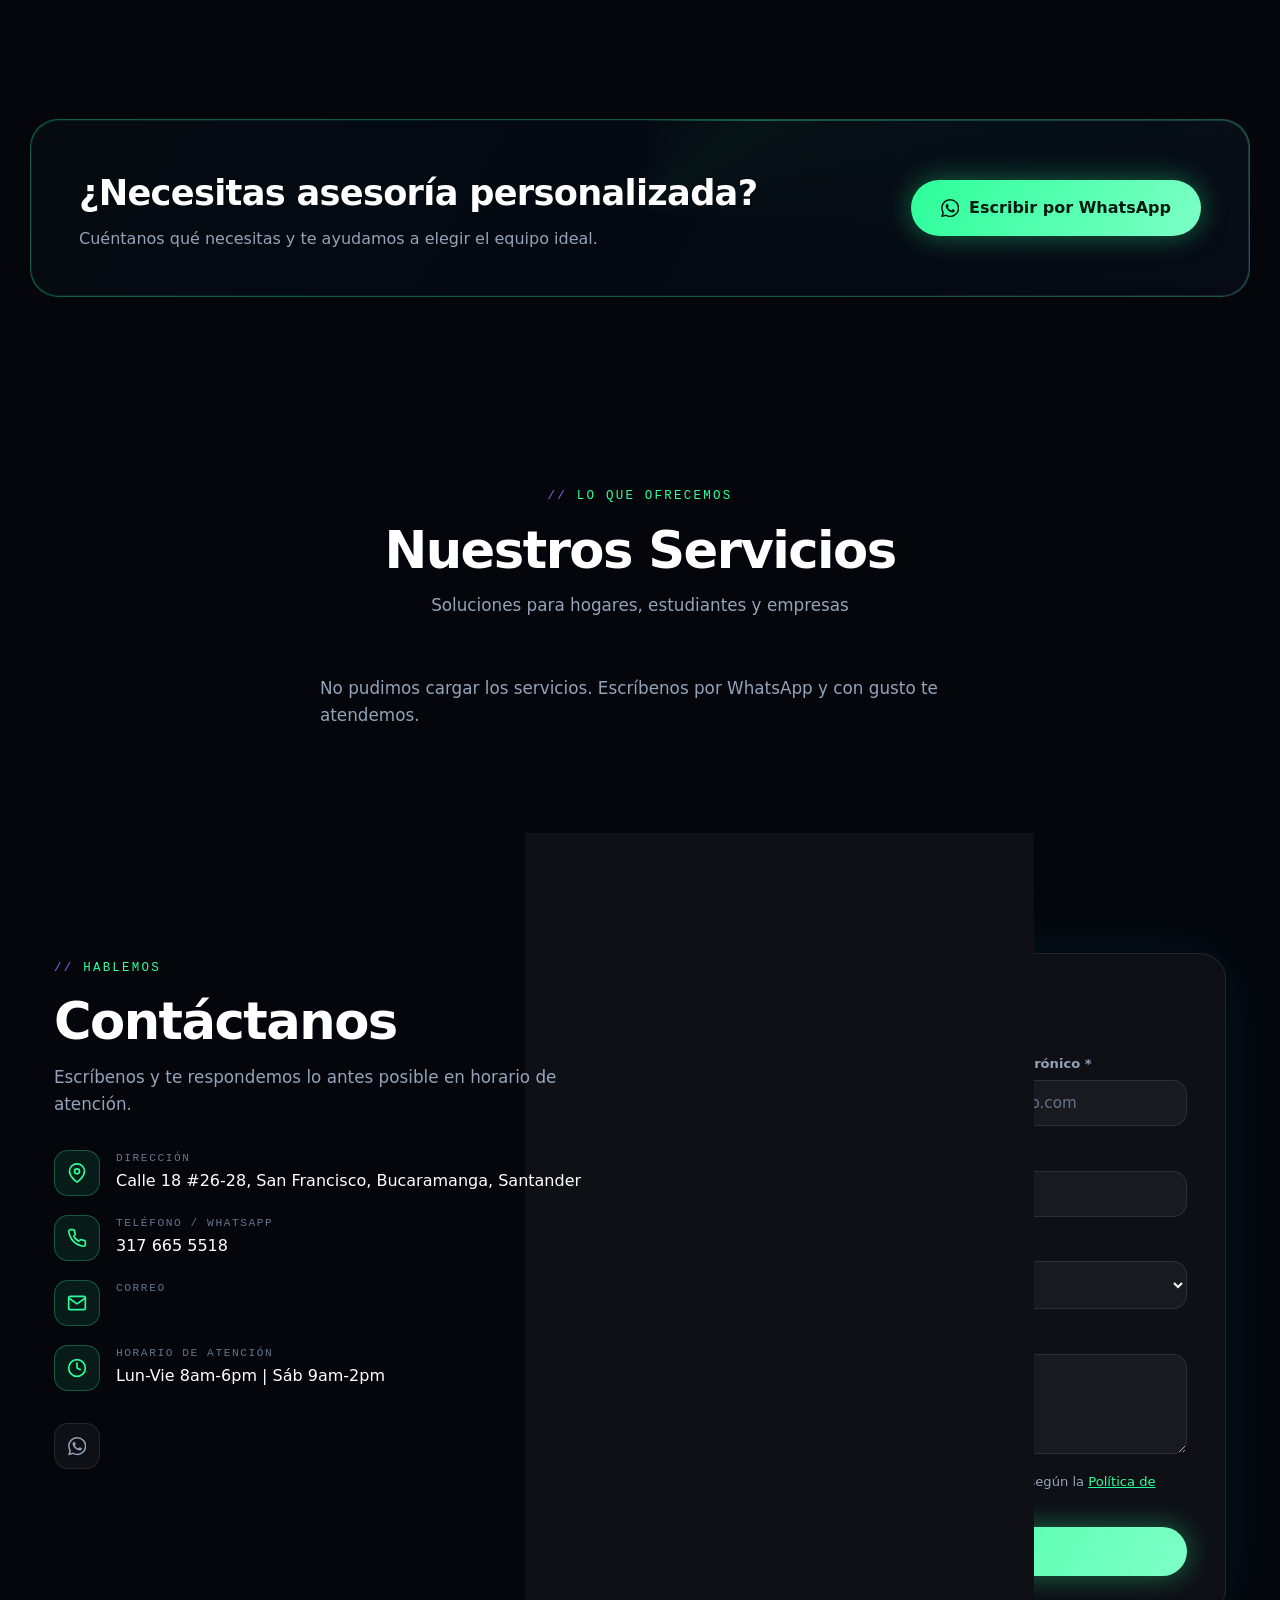
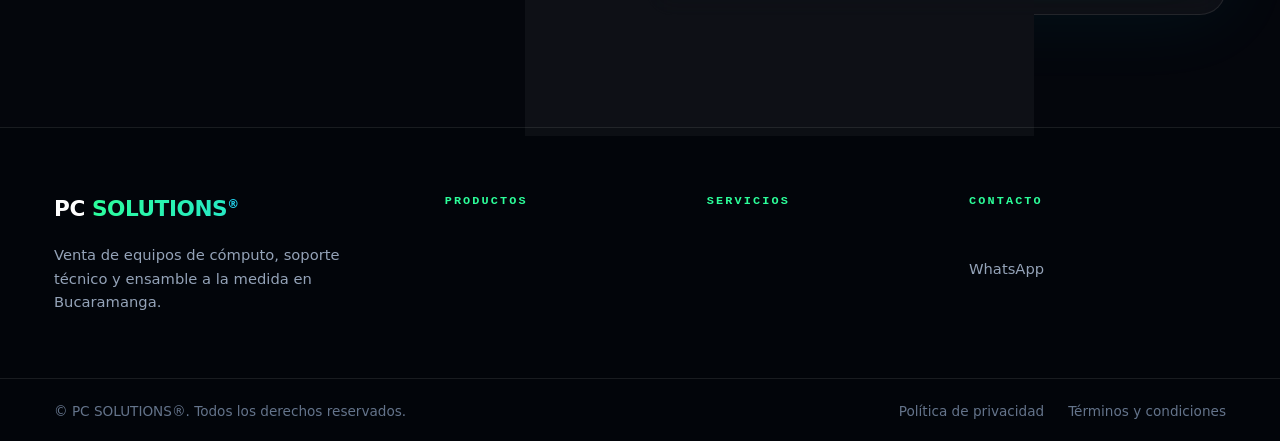
==== commit 4a8880d3: "Ícono propio para Desarrollo a la medida Co-Authored-By: Claude Sonnet 5.5 <noreply@anthropic.com>  " ====
--- a/index.html
+++ b/index.html
@@ -66,7 +66,7 @@
       <symbol id="i-check" viewBox="0 0 24 24"><path d="M22 11.08V12a10 10 0 1 1-5.93-9.14"/><polyline points="22 4 12 14.01 9 11.01"/></symbol>
       <symbol id="i-alert" viewBox="0 0 24 24"><circle cx="12" cy="12" r="10"/><line x1="12" y1="8" x2="12" y2="12"/><line x1="12" y1="16" x2="12.01" y2="16"/></symbol>
       <symbol id="i-send" viewBox="0 0 24 24"><line x1="22" y1="2" x2="11" y2="13"/><polygon points="22 2 15 22 11 13 2 9 22 2"/></symbol>
-      <symbol id="i-code" viewBox="0 0 24 24"><polyline points="16 18 22 12 16 6"/><polyline points="8 6 2 12 8 18"/></symbol>
+      <symbol id="i-code" viewBox="0 0 24 24"><rect x="2.5" y="4" width="19" height="16" rx="2.5"/><line x1="2.5" y1="9" x2="21.5" y2="9"/><polyline points="9.5 12.3 7.5 14.5 9.5 16.7"/><polyline points="14.5 12.3 16.5 14.5 14.5 16.7"/><line x1="12.8" y1="12" x2="11.2" y2="17"/><circle cx="5.3" cy="6.5" r="0.4"/><circle cx="7.5" cy="6.5" r="0.4"/></symbol>
       <symbol id="i-link" viewBox="0 0 24 24"><path d="M18 13v6a2 2 0 0 1-2 2H5a2 2 0 0 1-2-2V8a2 2 0 0 1 2-2h6"/><polyline points="15 3 21 3 21 9"/><line x1="10" y1="14" x2="21" y2="3"/></symbol>
       <symbol id="i-instagram" viewBox="0 0 24 24"><rect x="2" y="2" width="20" height="20" rx="5" ry="5"/><path d="M16 11.37A4 4 0 1 1 12.63 8 4 4 0 0 1 16 11.37z"/><line x1="17.5" y1="6.5" x2="17.51" y2="6.5"/></symbol>
       <symbol id="i-facebook" viewBox="0 0 24 24"><path d="M18 2h-3a5 5 0 0 0-5 5v3H7v4h3v8h4v-8h3l1-4h-4V7a1 1 0 0 1 1-1h3z"/></symbol>
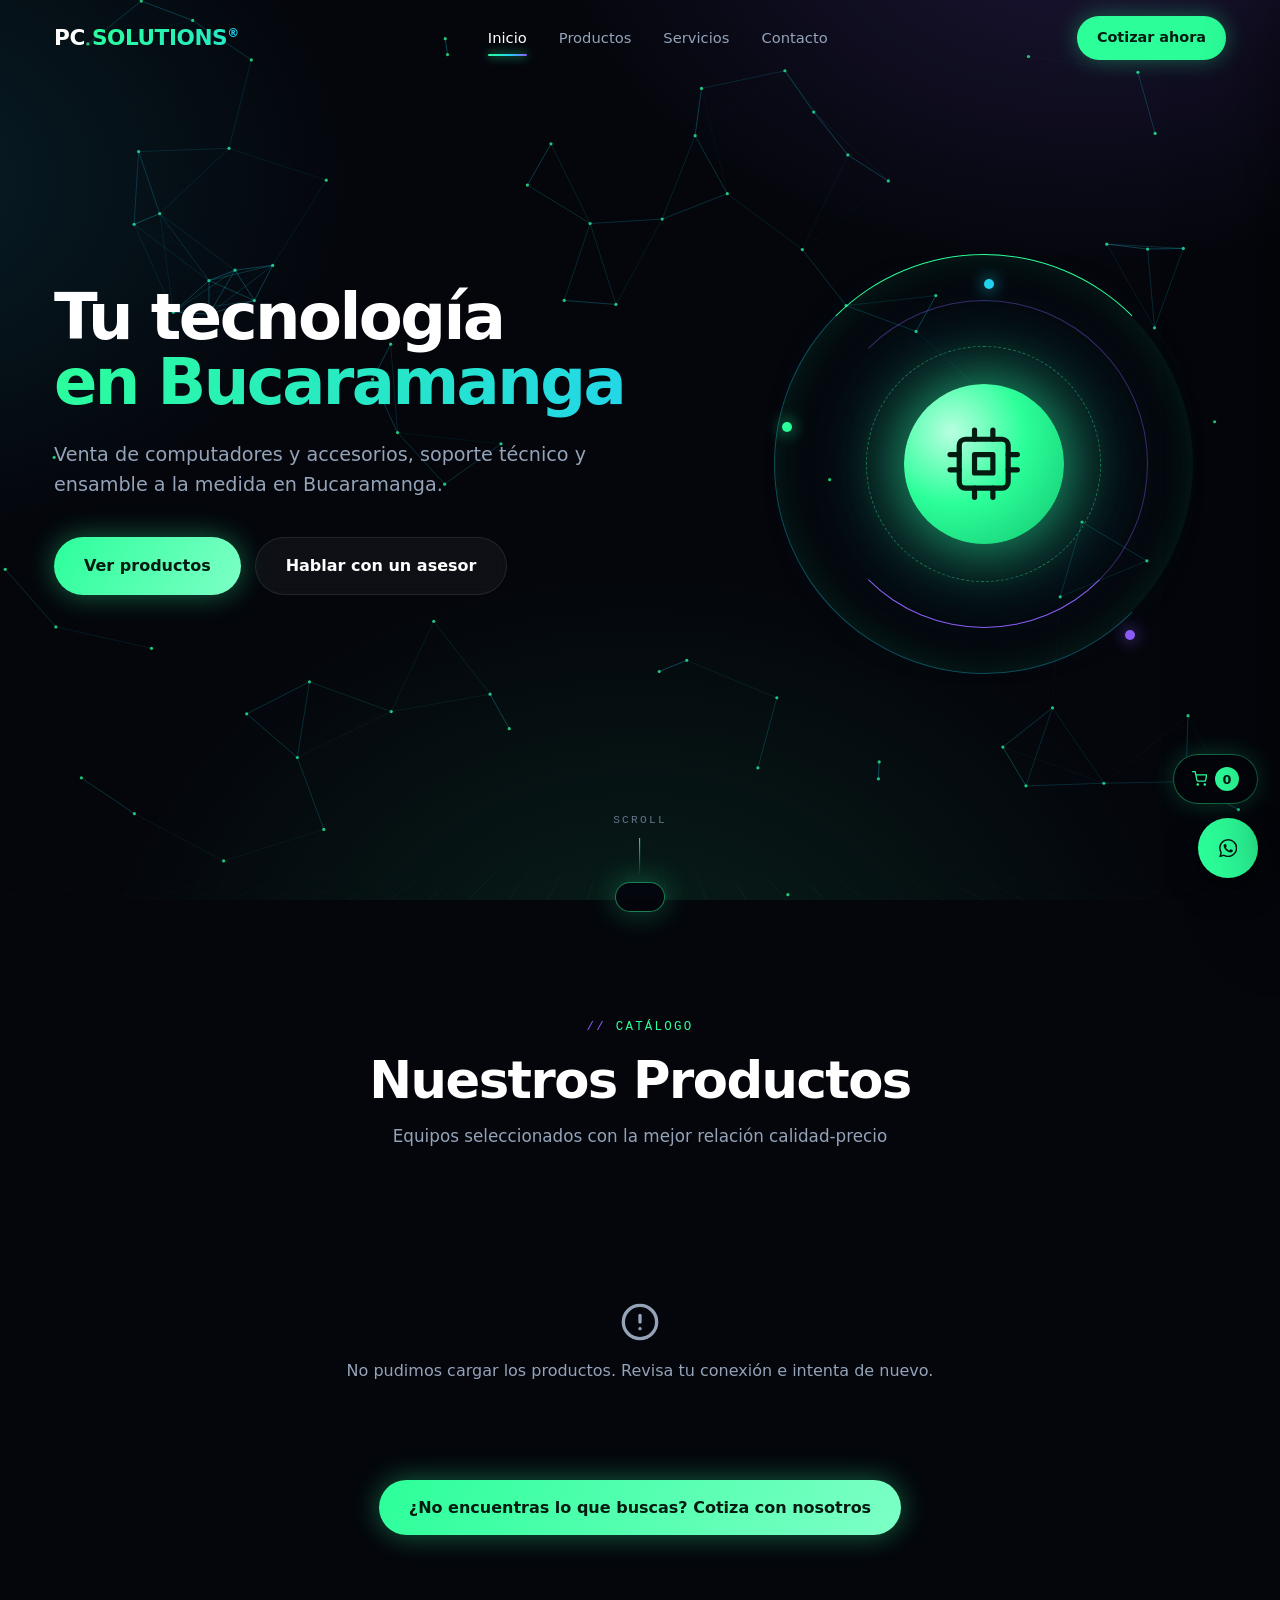
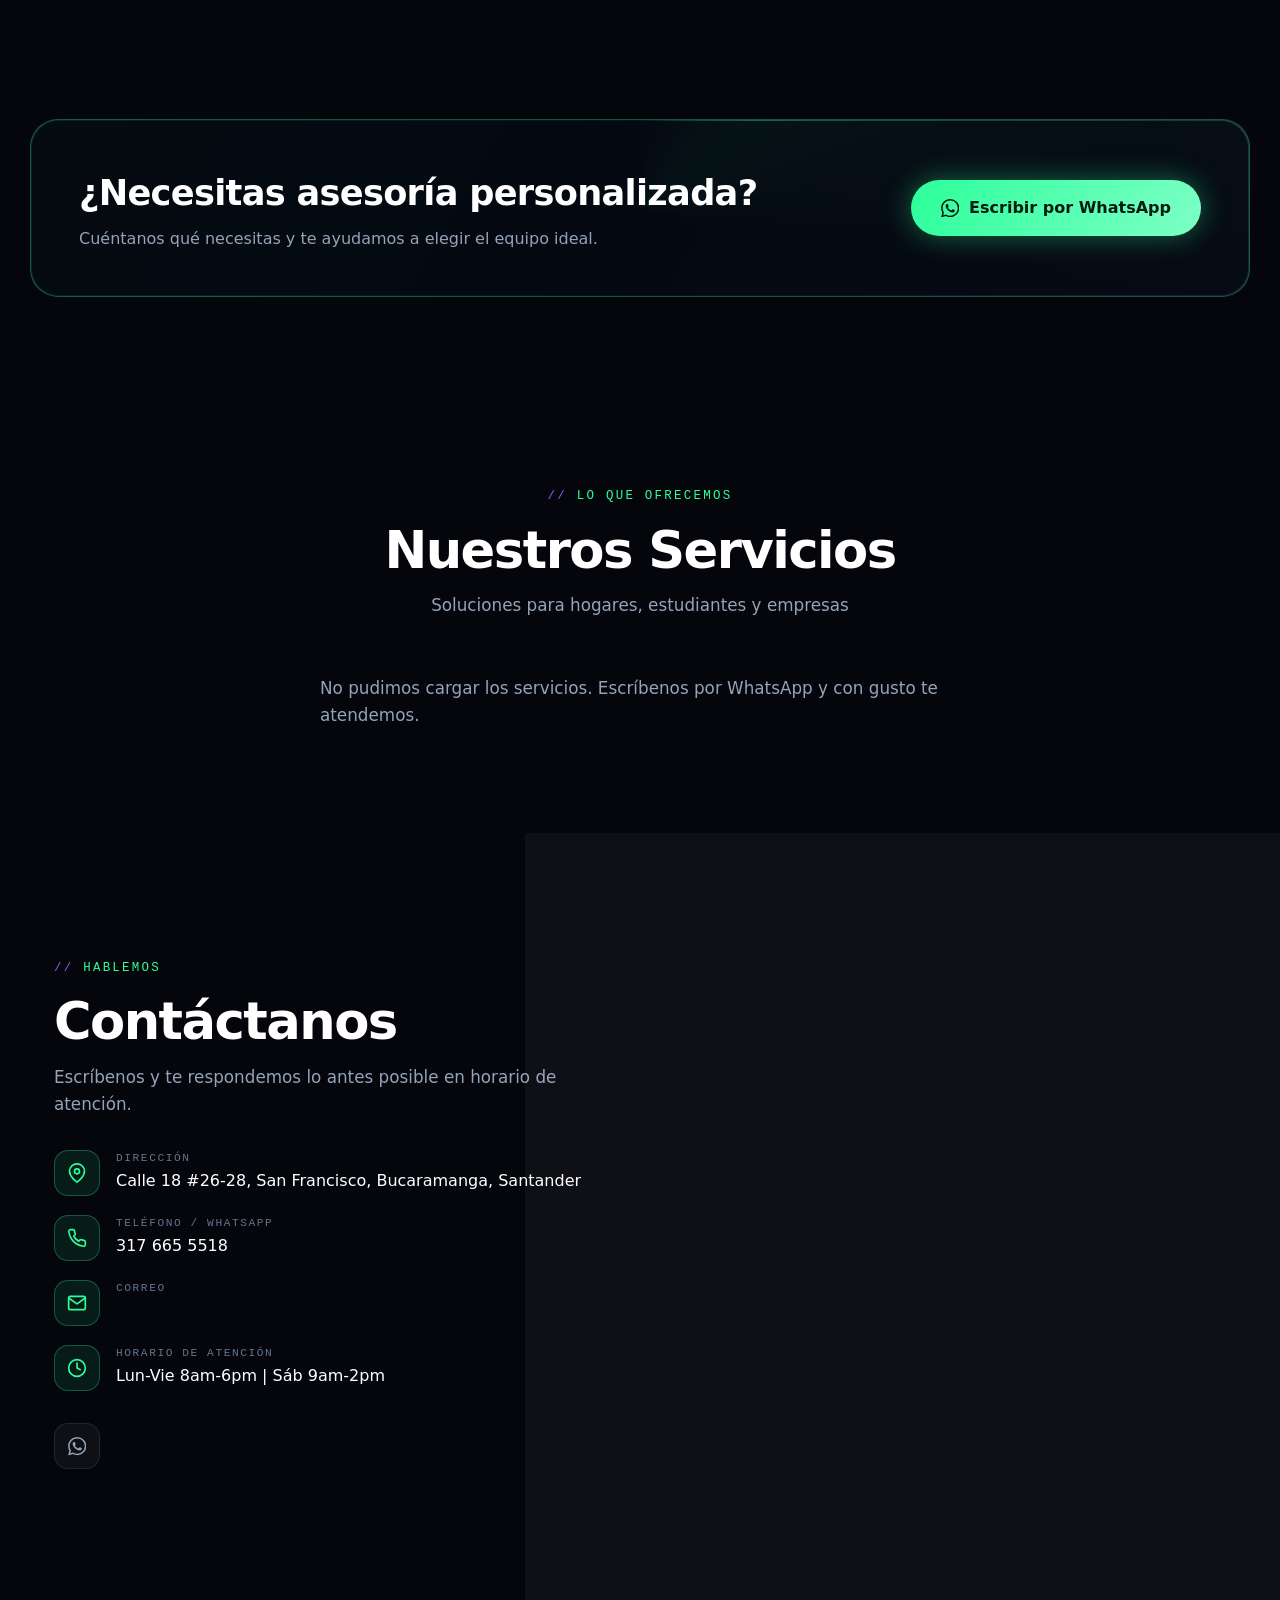
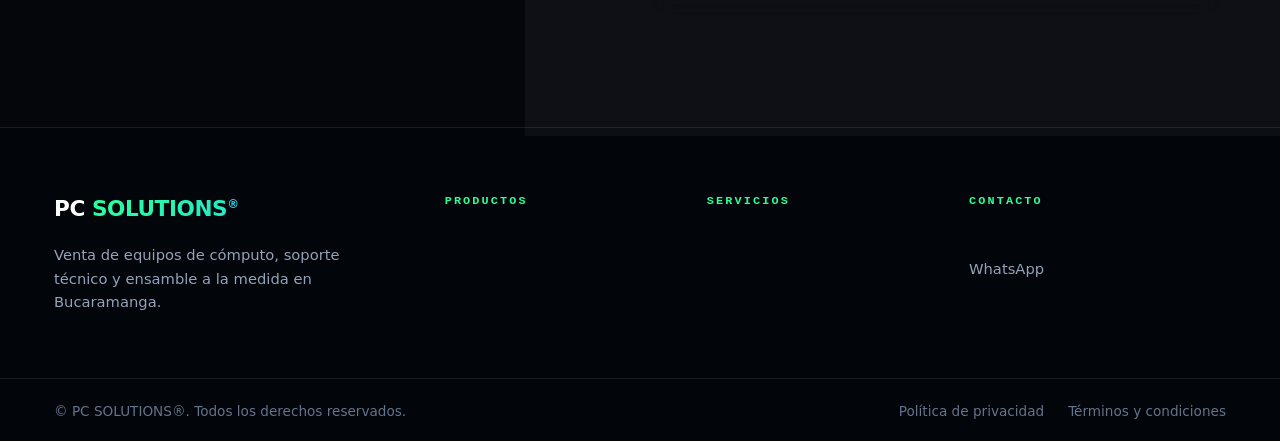
==== commit da3c4975: "SEO: canonical, datos estructurados fijos, robots.txt y sitemap.xml" ====
--- a/index.html
+++ b/index.html
@@ -22,10 +22,13 @@
   <meta name="theme-color" content="#0a0a0a" />
 
   <!-- SEO -->
-  <title>PC SOLUTIONS® — Tecnología y desarrollo de software en Bucaramanga</title>
-  <meta name="description" content="PC SOLUTIONS®: venta de computadores y accesorios, soporte técnico, ensamble a la medida y desarrollo de software en San Francisco, Bucaramanga." />
+  <title>PC SOLUTIONS® — Soporte técnico y venta de computadores en Bucaramanga</title>
+  <link rel="canonical" href="https://pcsolutionsbga.netlify.app/" />
+  <meta name="description" content="Reparación y mantenimiento de computadores, venta de equipos, ensamble a la medida, redes y desarrollo de software en Bucaramanga. Cotiza por WhatsApp." />
   <meta name="keywords" content="computadores Bucaramanga, portátiles, soporte técnico, reparación de computadores, ensamble de PC, San Francisco Bucaramanga" />
-  <meta property="og:title" content="PC SOLUTIONS® — Tecnología y desarrollo de software en Bucaramanga" />
+  <meta property="og:title" content="PC SOLUTIONS® — Soporte técnico y venta de computadores en Bucaramanga" />
+  <meta property="og:url" content="https://pcsolutionsbga.netlify.app/" />
+  <meta property="og:site_name" content="PC SOLUTIONS" />
   <meta property="og:description" content="Venta de equipos, soporte técnico y ensamble a la medida. Atención en San Francisco, Bucaramanga." />
   <meta property="og:type" content="website" />
   <meta property="og:locale" content="es_CO" />
@@ -41,6 +44,50 @@
   <link rel="preconnect" href="https://fonts.gstatic.com" crossorigin />
   <link href="https://fonts.googleapis.com/css2?family=Inter:wght@400;500;600;700&family=JetBrains+Mono:wght@400;600&family=Space+Grotesk:wght@500;600;700&display=swap" rel="stylesheet" />
   <link rel="stylesheet" href="css/site.css" />
+  <script type="application/ld+json" id="ld-business">
+{
+  "@context": "https://schema.org",
+  "@type": "ComputerStore",
+  "@id": "https://pcsolutionsbga.netlify.app/#negocio",
+  "name": "PC SOLUTIONS",
+  "url": "https://pcsolutionsbga.netlify.app/",
+  "image": "https://pcsolutionsbga.netlify.app/img/og-image.png",
+  "description": "Reparación y mantenimiento de computadores, venta de equipos y repuestos, ensamble a la medida, redes y desarrollo de software en Bucaramanga.",
+  "telephone": "+573176655518",
+  "email": "pcsolutions.bga@gmail.com",
+  "address": {
+    "@type": "PostalAddress",
+    "streetAddress": "Calle 18 # 26-28",
+    "addressLocality": "Bucaramanga",
+    "addressRegion": "Santander",
+    "addressCountry": "CO"
+  },
+  "areaServed": {
+    "@type": "City",
+    "name": "Bucaramanga"
+  },
+  "openingHoursSpecification": [
+    {
+      "@type": "OpeningHoursSpecification",
+      "dayOfWeek": [
+        "Monday",
+        "Tuesday",
+        "Wednesday",
+        "Thursday",
+        "Friday"
+      ],
+      "opens": "08:00",
+      "closes": "18:00"
+    },
+    {
+      "@type": "OpeningHoursSpecification",
+      "dayOfWeek": "Saturday",
+      "opens": "09:00",
+      "closes": "14:00"
+    }
+  ]
+}
+  </script>
 </head>
 <body>
   <div class="scroll-progress" id="scroll-progress" aria-hidden="true"></div>
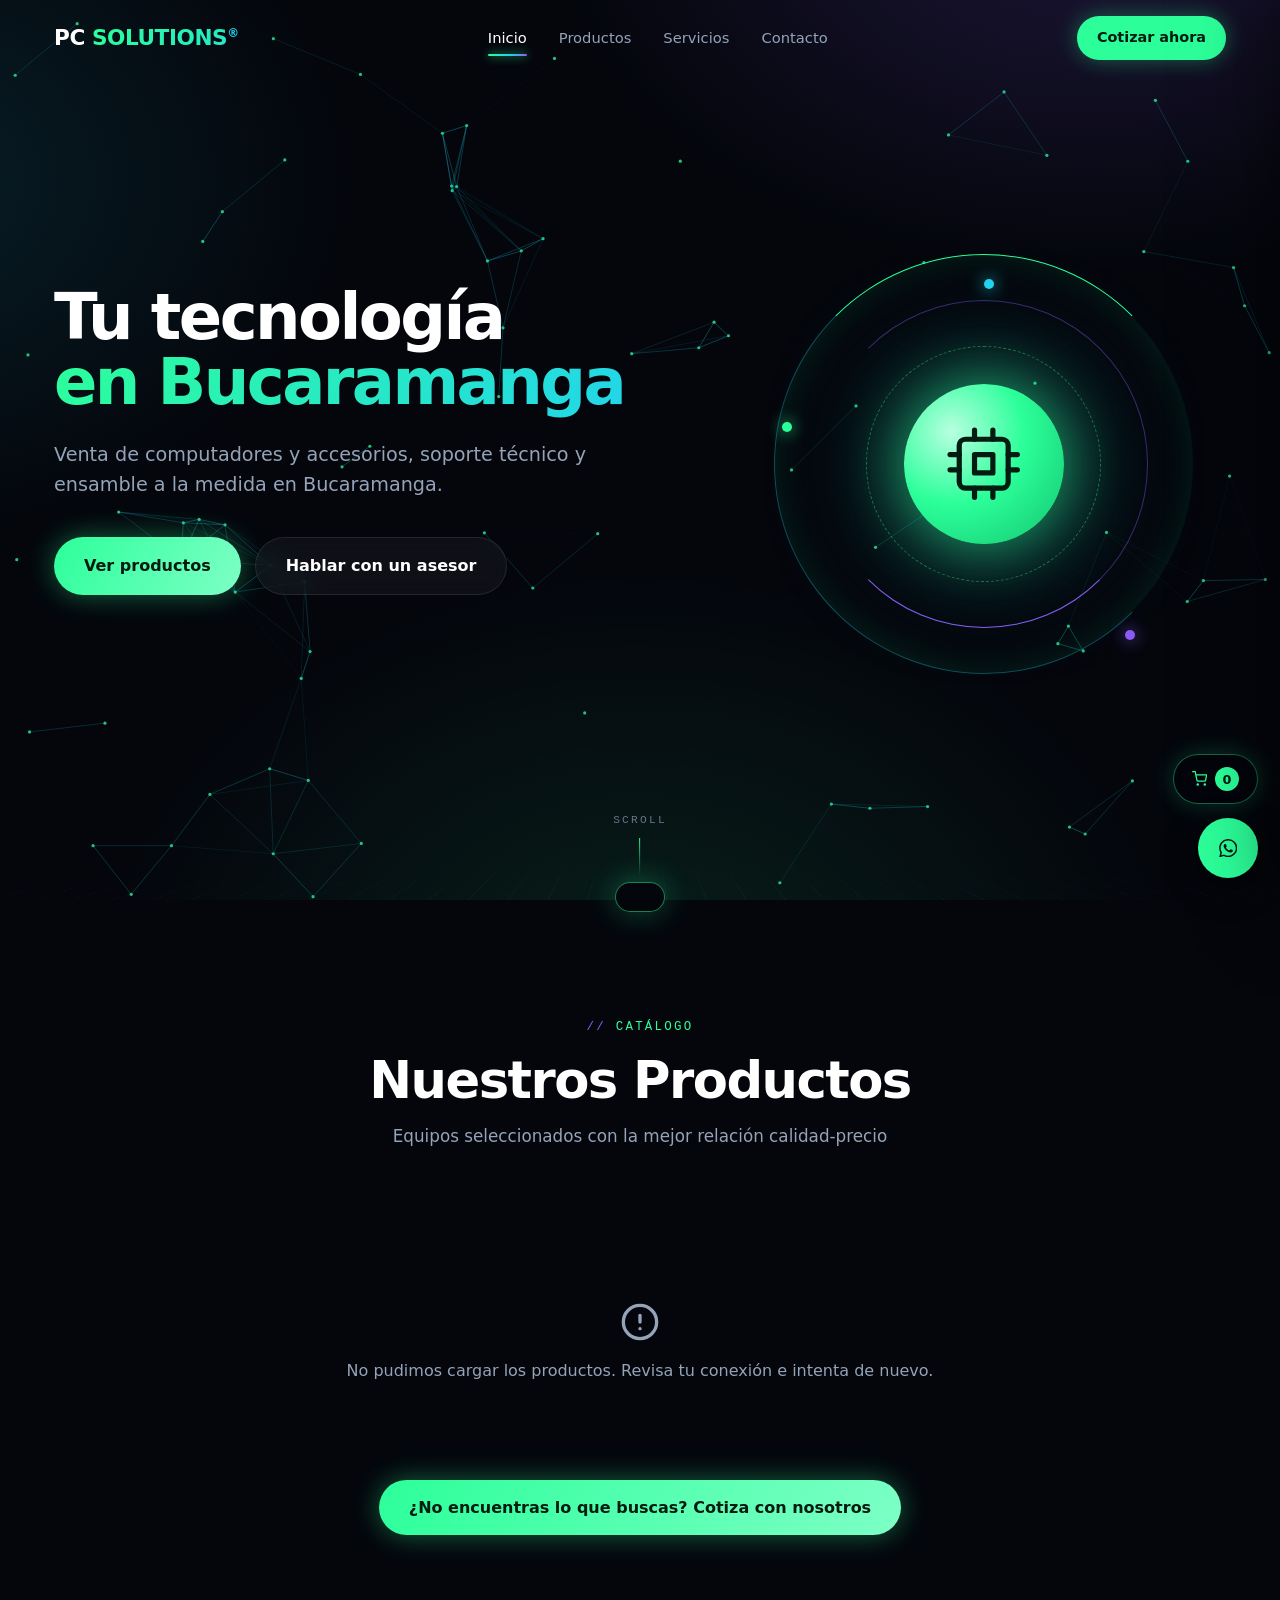
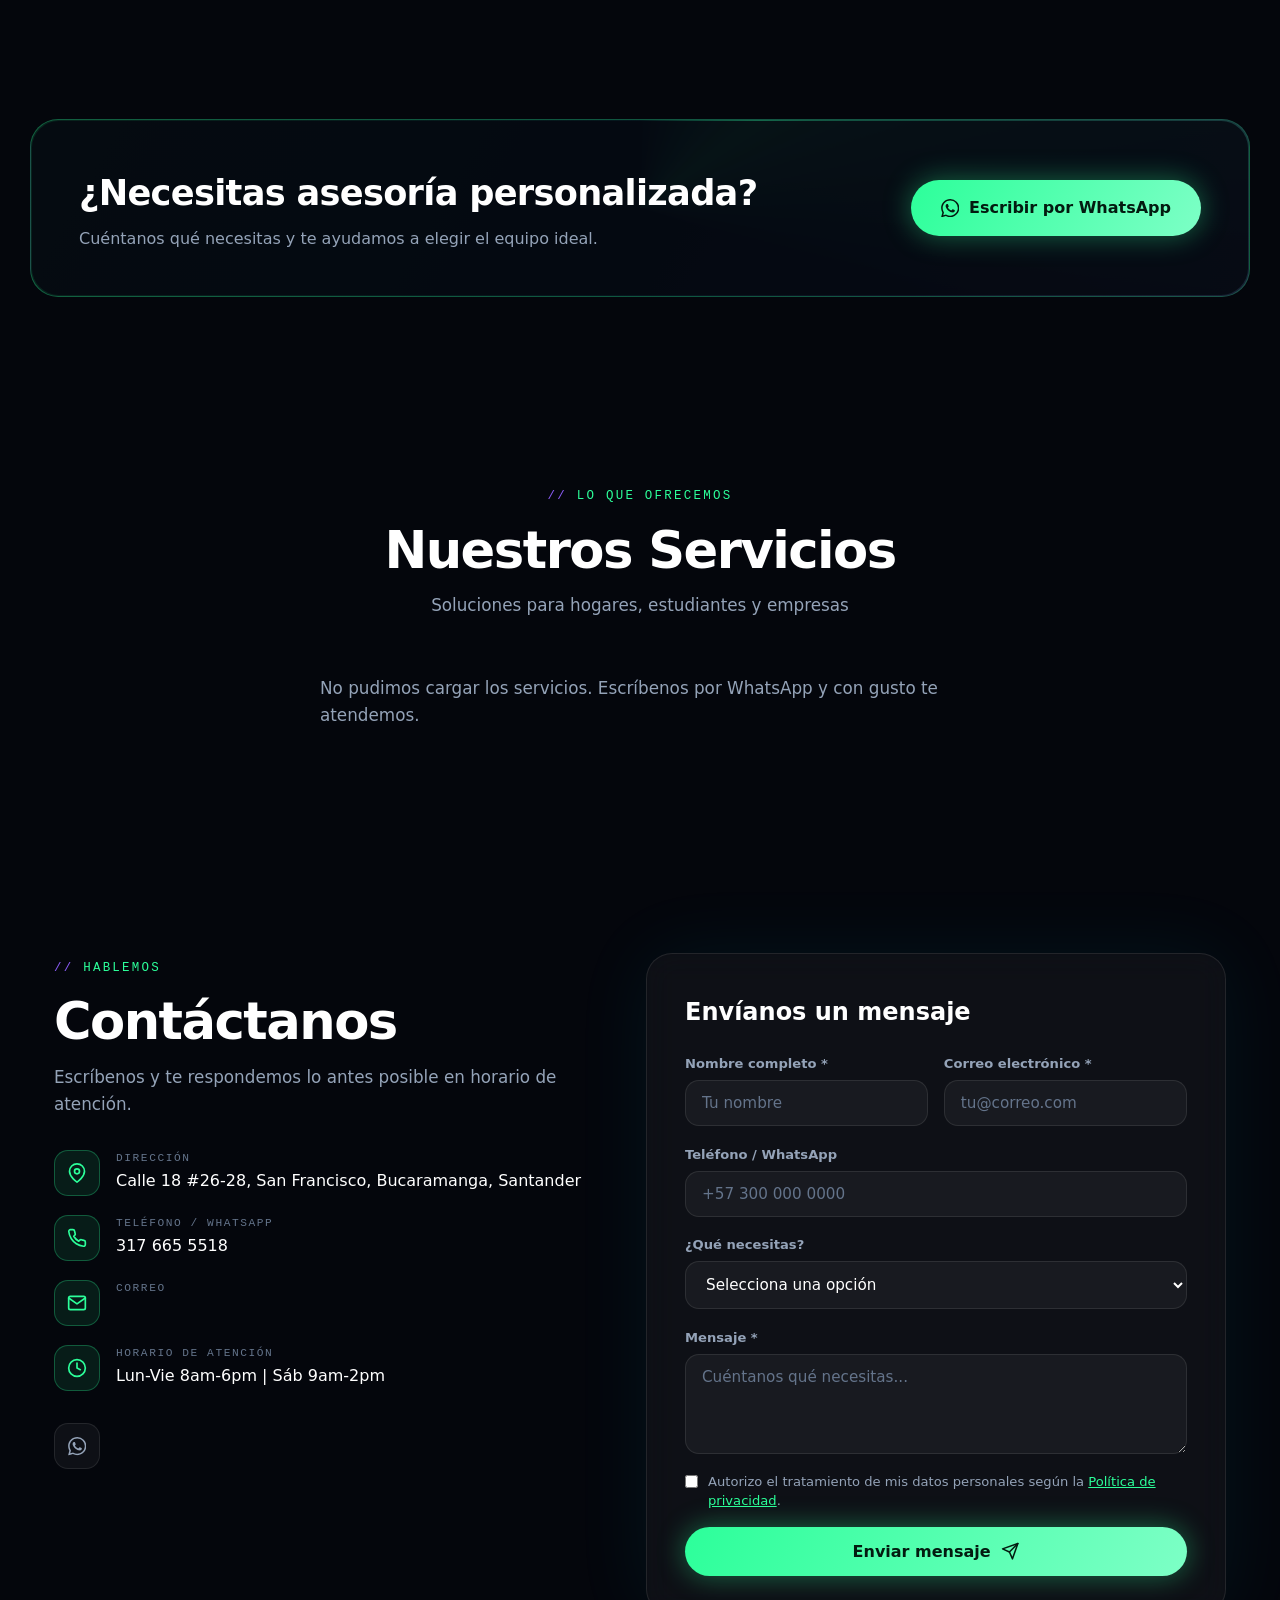
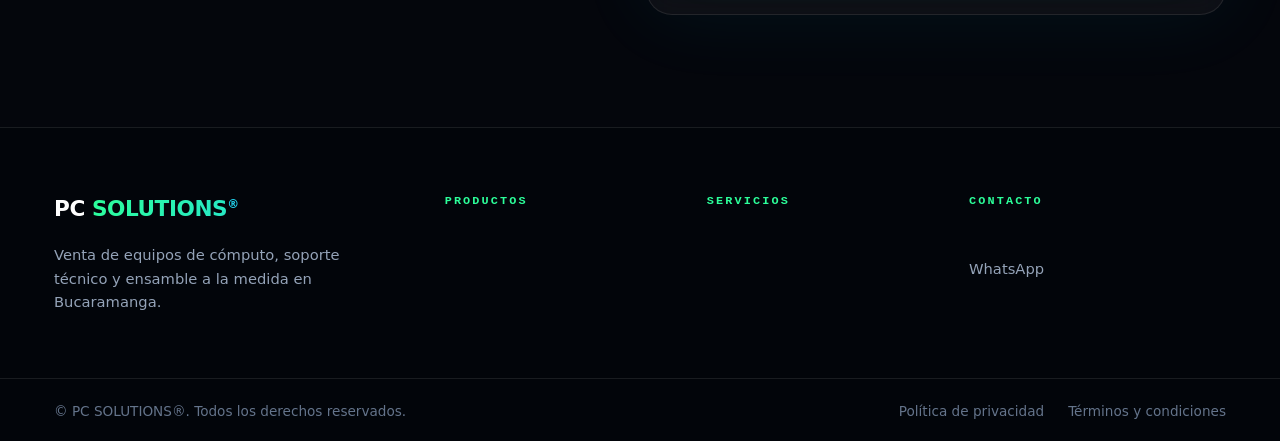
==== commit 46876abb: "SEO: zonas de atencion Floridablanca, Giron y Piedecuesta" ====
--- a/index.html
+++ b/index.html
@@ -62,10 +62,12 @@
     "addressRegion": "Santander",
     "addressCountry": "CO"
   },
-  "areaServed": {
-    "@type": "City",
-    "name": "Bucaramanga"
-  },
+  "areaServed": [
+    { "@type": "City", "name": "Bucaramanga" },
+    { "@type": "City", "name": "Floridablanca" },
+    { "@type": "City", "name": "Girón" },
+    { "@type": "City", "name": "Piedecuesta" }
+  ],
   "openingHoursSpecification": [
     {
       "@type": "OpeningHoursSpecification",
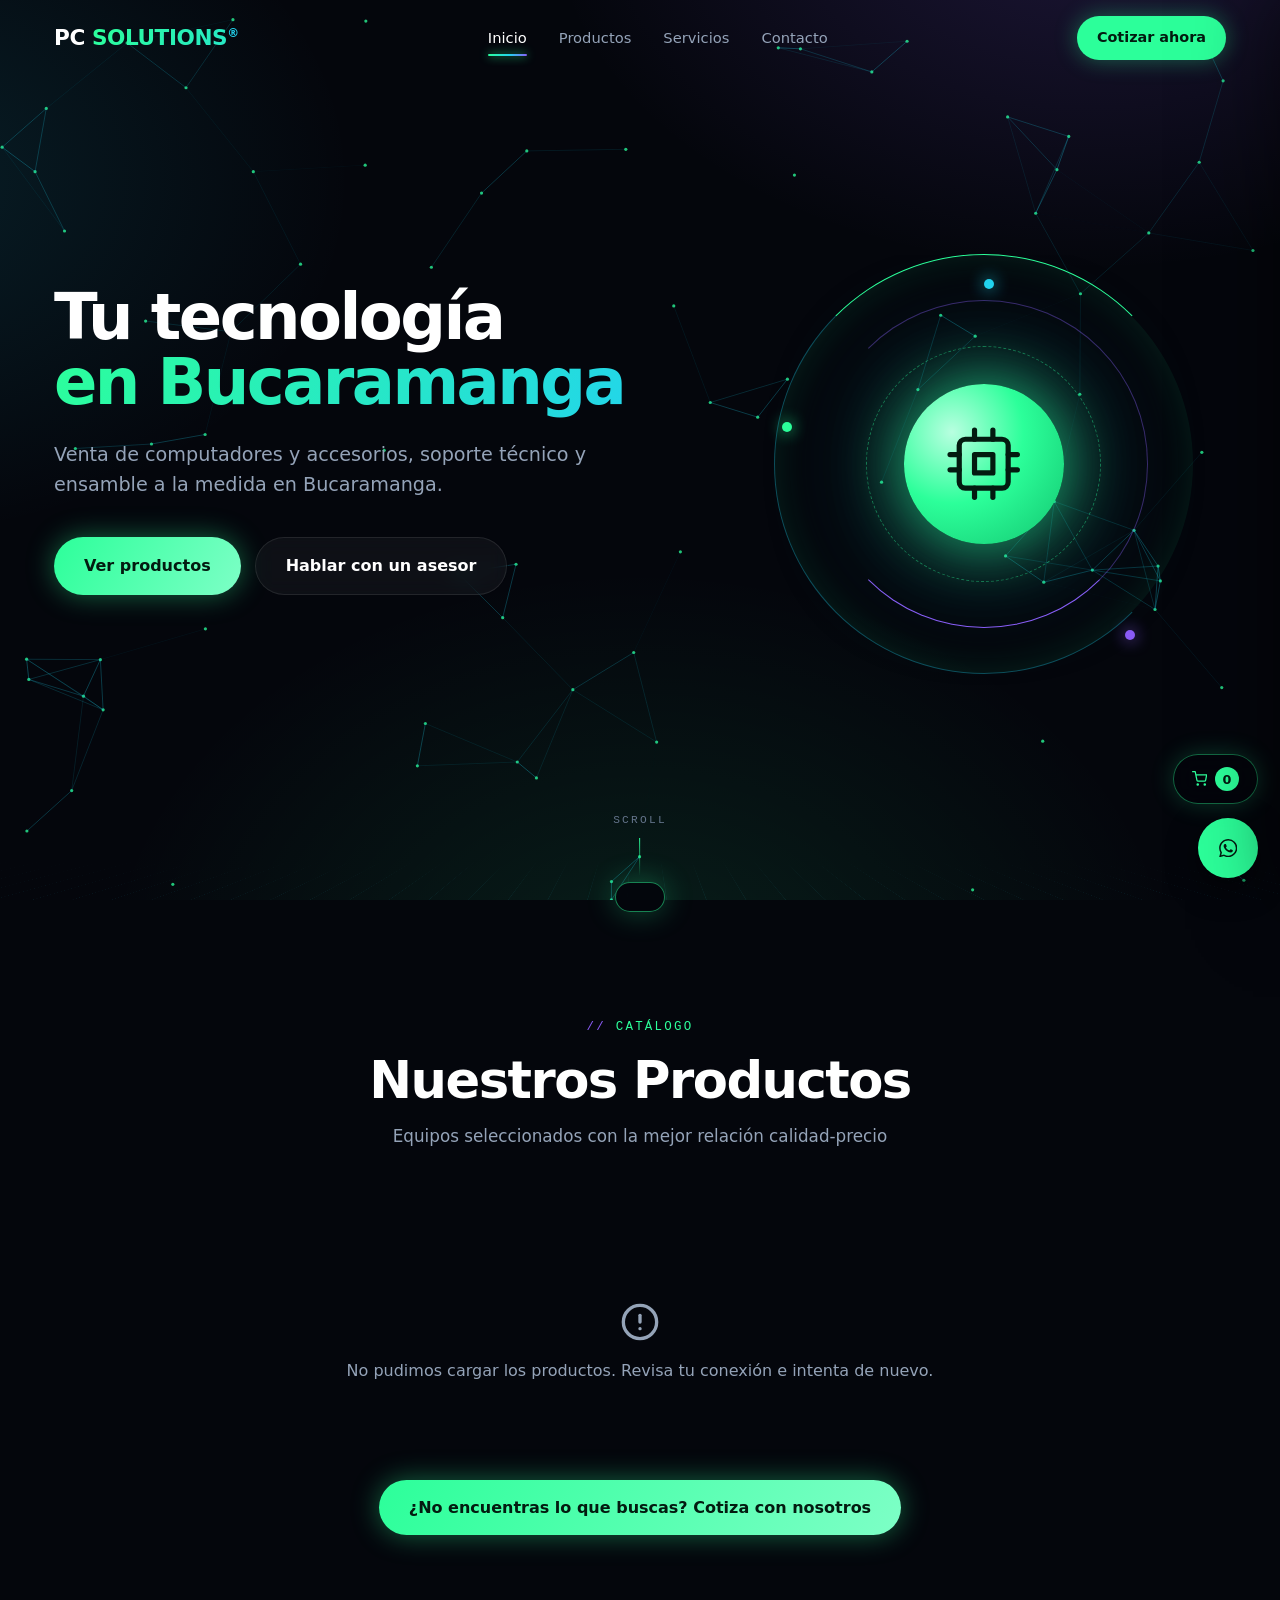
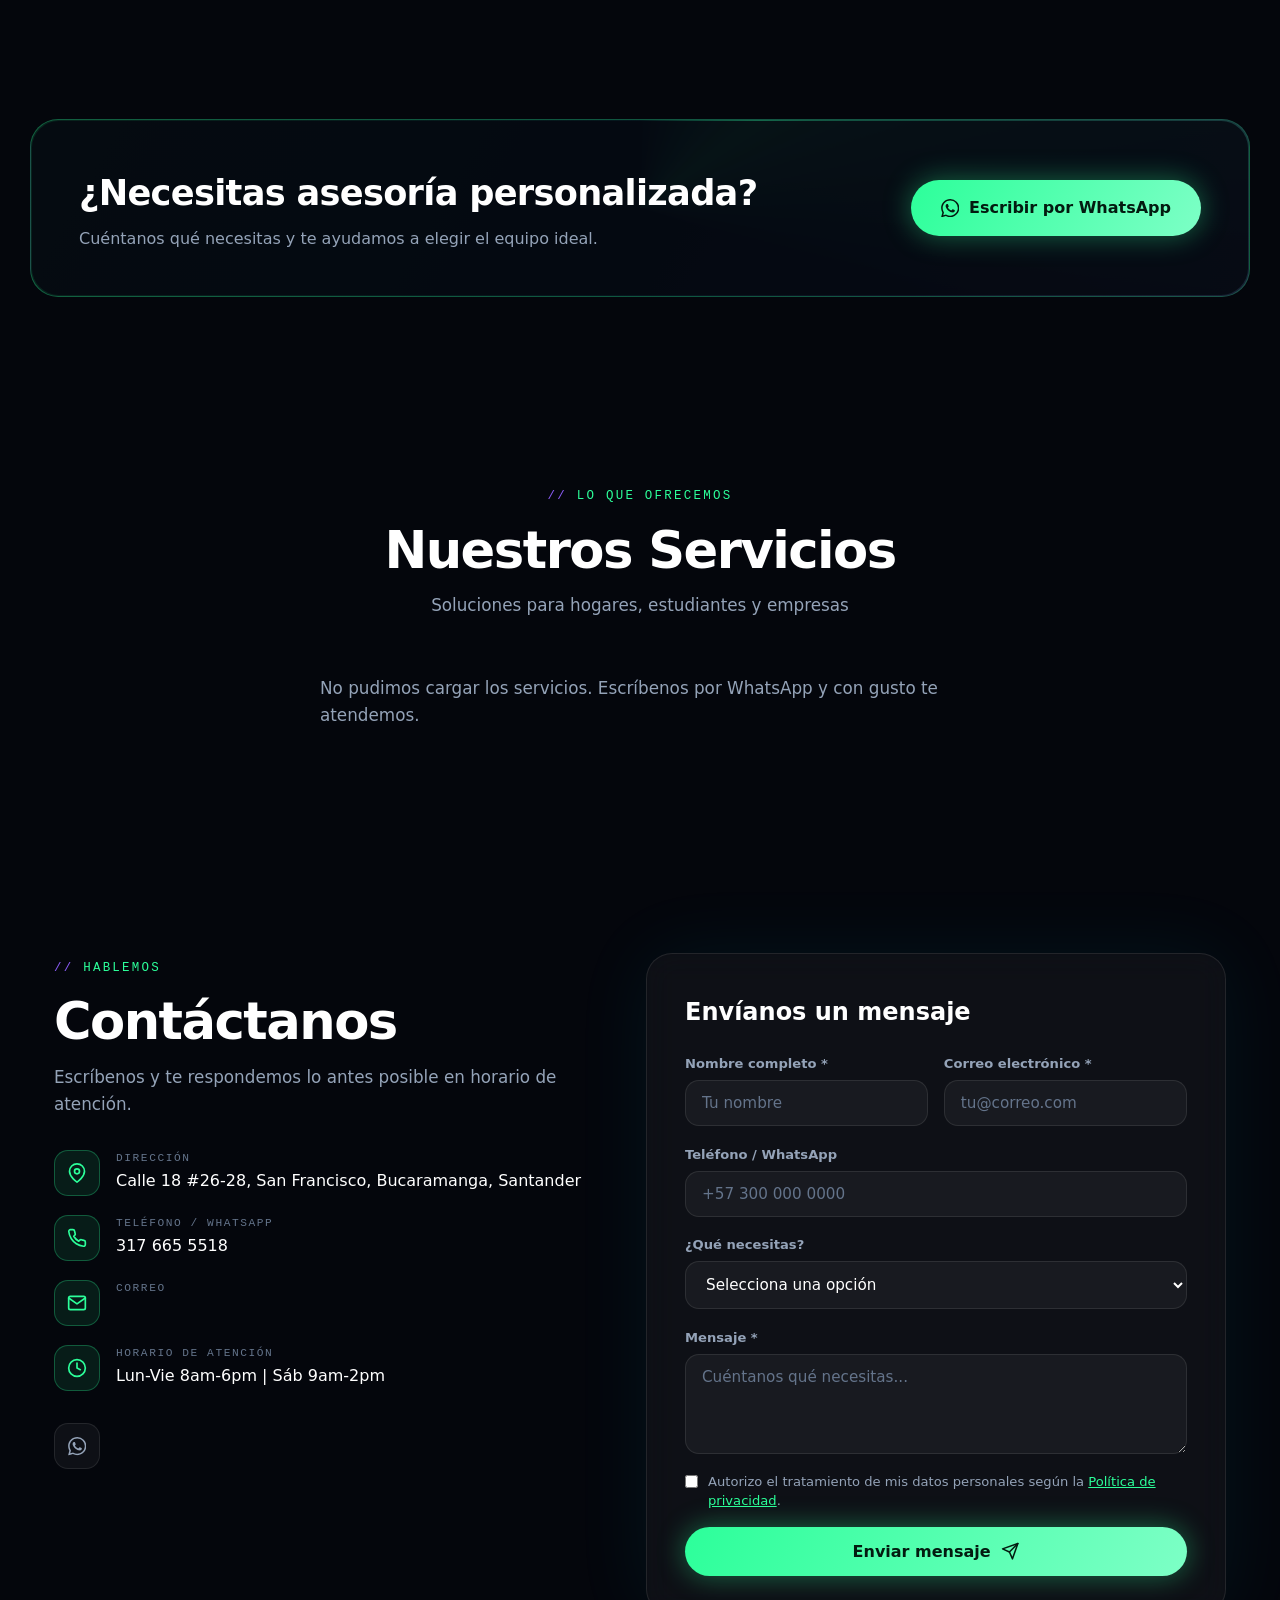
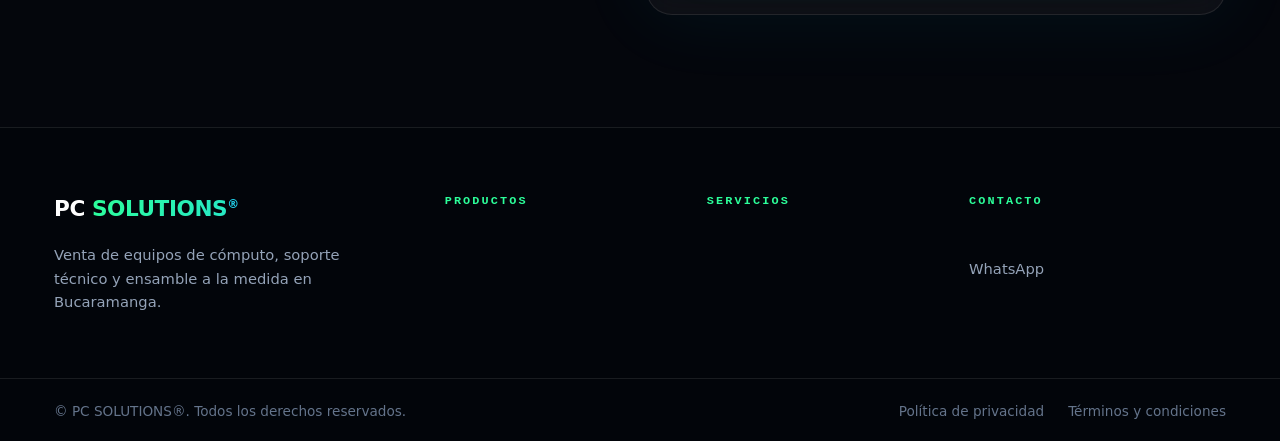
==== commit 859a0f8f: "SEO: verificacion de Search Console y zonas de atencion" ====
--- a/index.html
+++ b/index.html
@@ -24,6 +24,7 @@
   <!-- SEO -->
   <title>PC SOLUTIONS® — Soporte técnico y venta de computadores en Bucaramanga</title>
   <link rel="canonical" href="https://pcsolutionsbga.netlify.app/" />
+  <meta name="google-site-verification" content="4S2HTOJPh9FX5adGMzwjHibgz3VQSZd_8k1Hf5jENYE" />
   <meta name="description" content="Reparación y mantenimiento de computadores, venta de equipos, ensamble a la medida, redes y desarrollo de software en Bucaramanga. Cotiza por WhatsApp." />
   <meta name="keywords" content="computadores Bucaramanga, portátiles, soporte técnico, reparación de computadores, ensamble de PC, San Francisco Bucaramanga" />
   <meta property="og:title" content="PC SOLUTIONS® — Soporte técnico y venta de computadores en Bucaramanga" />
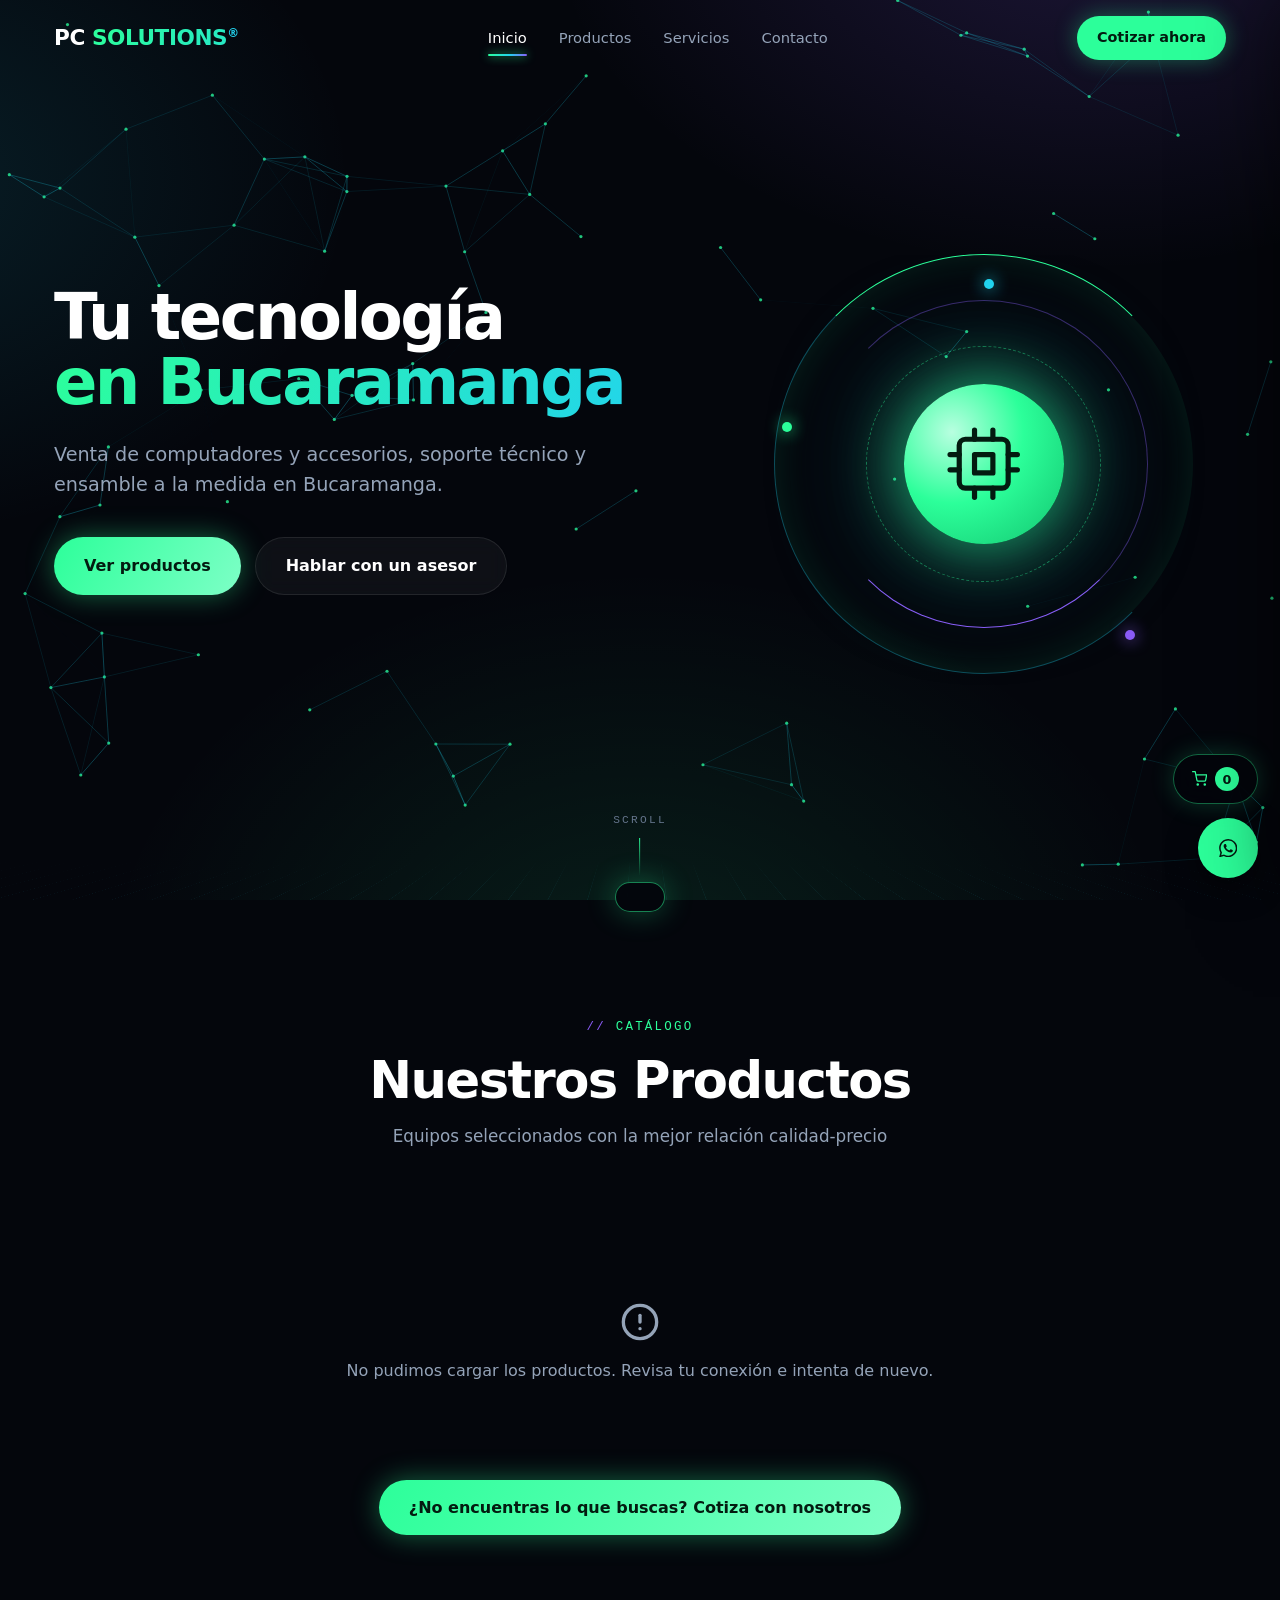
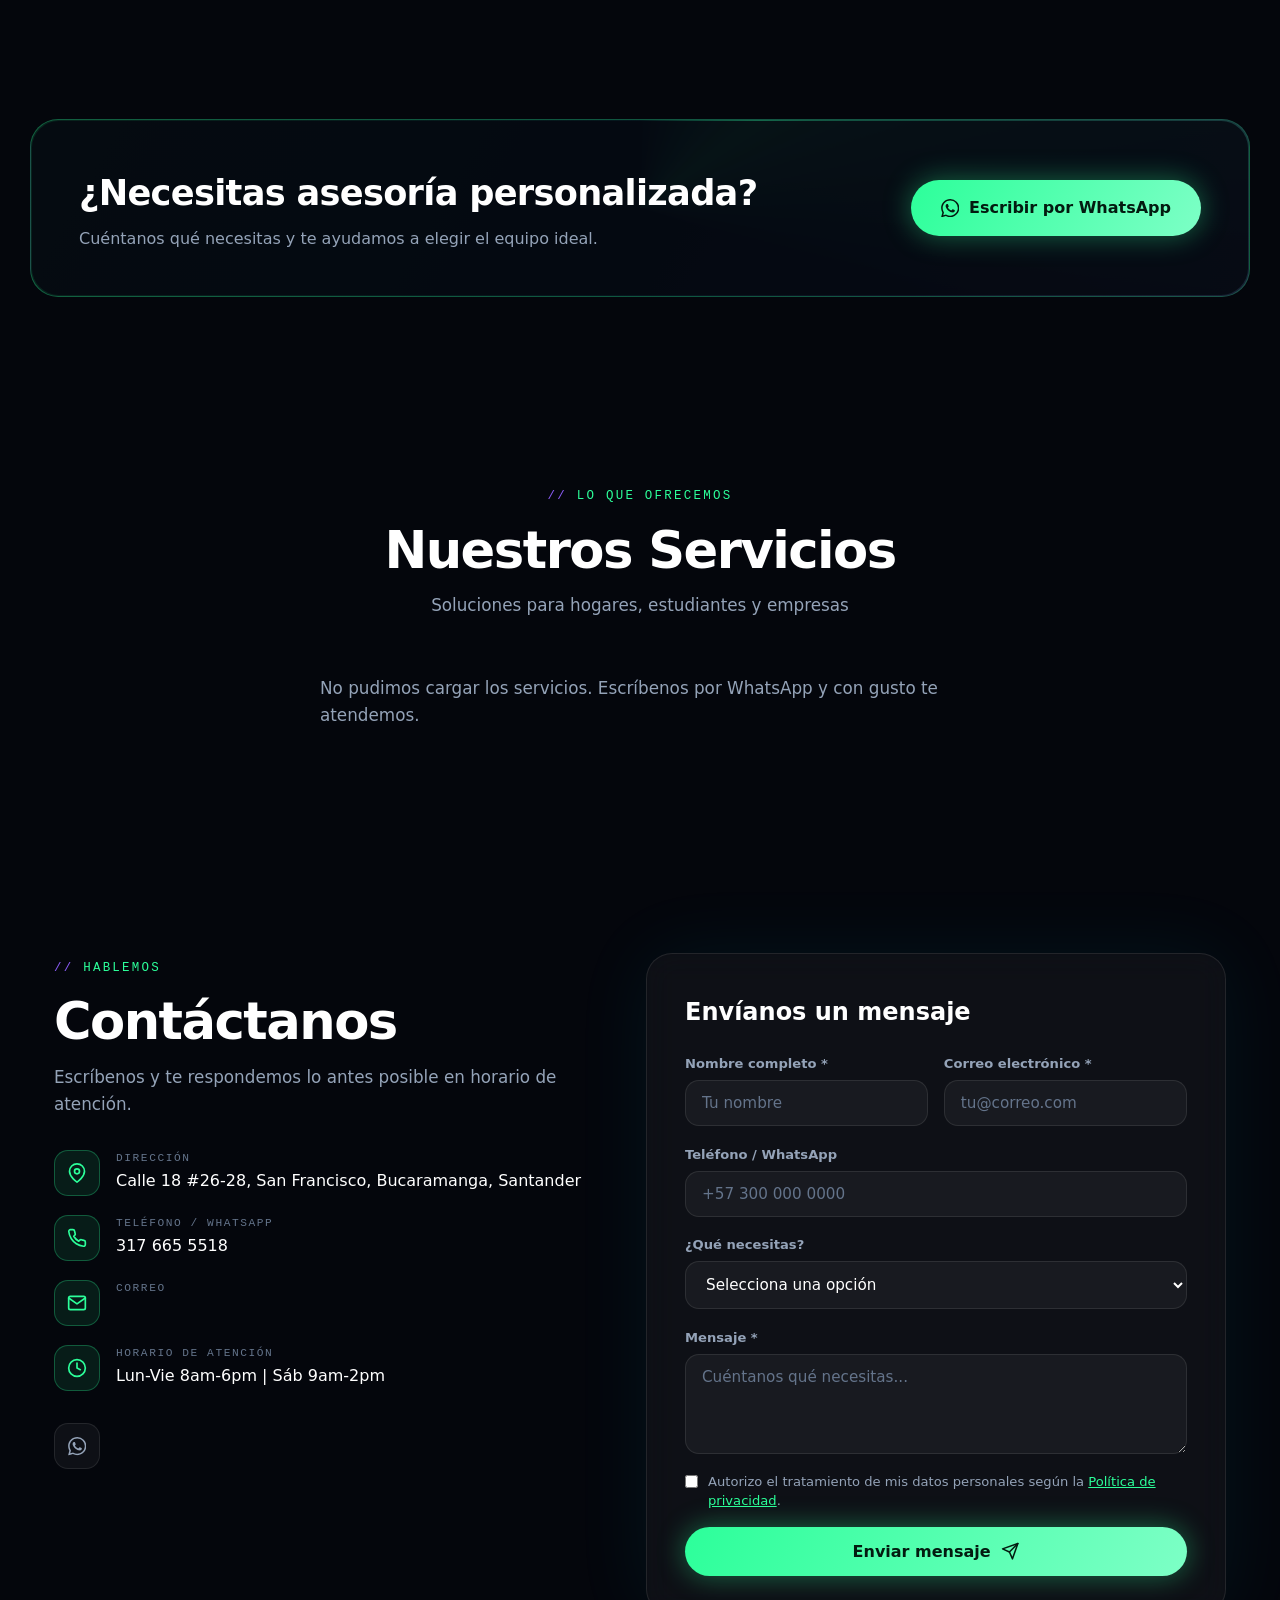
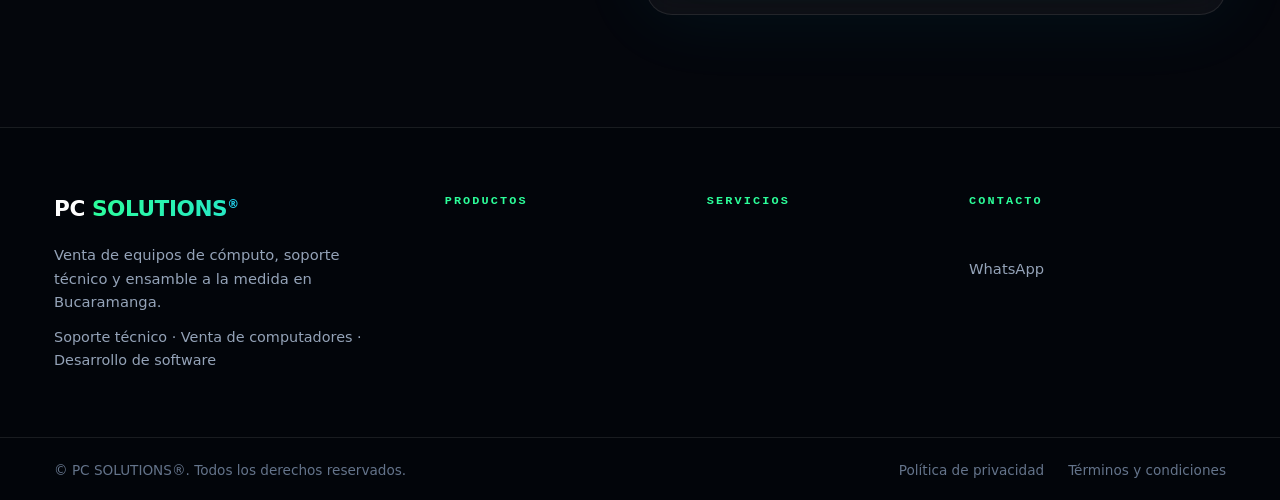
==== commit d56a0adc: "SEO: paginas de servicios (software, soporte tecnico, venta) y sitemap" ====
--- a/index.html
+++ b/index.html
@@ -431,6 +431,7 @@
       <div class="footer-brand">
         <a href="#inicio" class="logo">PC <span class="accent">SOLUTIONS</span><sup>®</sup></a>
         <p>Venta de equipos de cómputo, soporte técnico y ensamble a la medida en Bucaramanga.</p>
+        <p style="margin-top:.8rem;font-size:.9rem;"><a href="soporte-tecnico-bucaramanga.html">Soporte técnico</a> · <a href="venta-computadores-bucaramanga.html">Venta de computadores</a> · <a href="desarrollo-software-bucaramanga.html">Desarrollo de software</a></p>
         <div class="social-links" style="margin-top:1rem;" data-socials>
           <a href="#" class="social-btn" data-social="instagram" aria-label="Instagram" target="_blank" rel="noopener noreferrer" hidden>
             <svg class="ico" width="18" height="18"><use href="#i-instagram"/></svg>
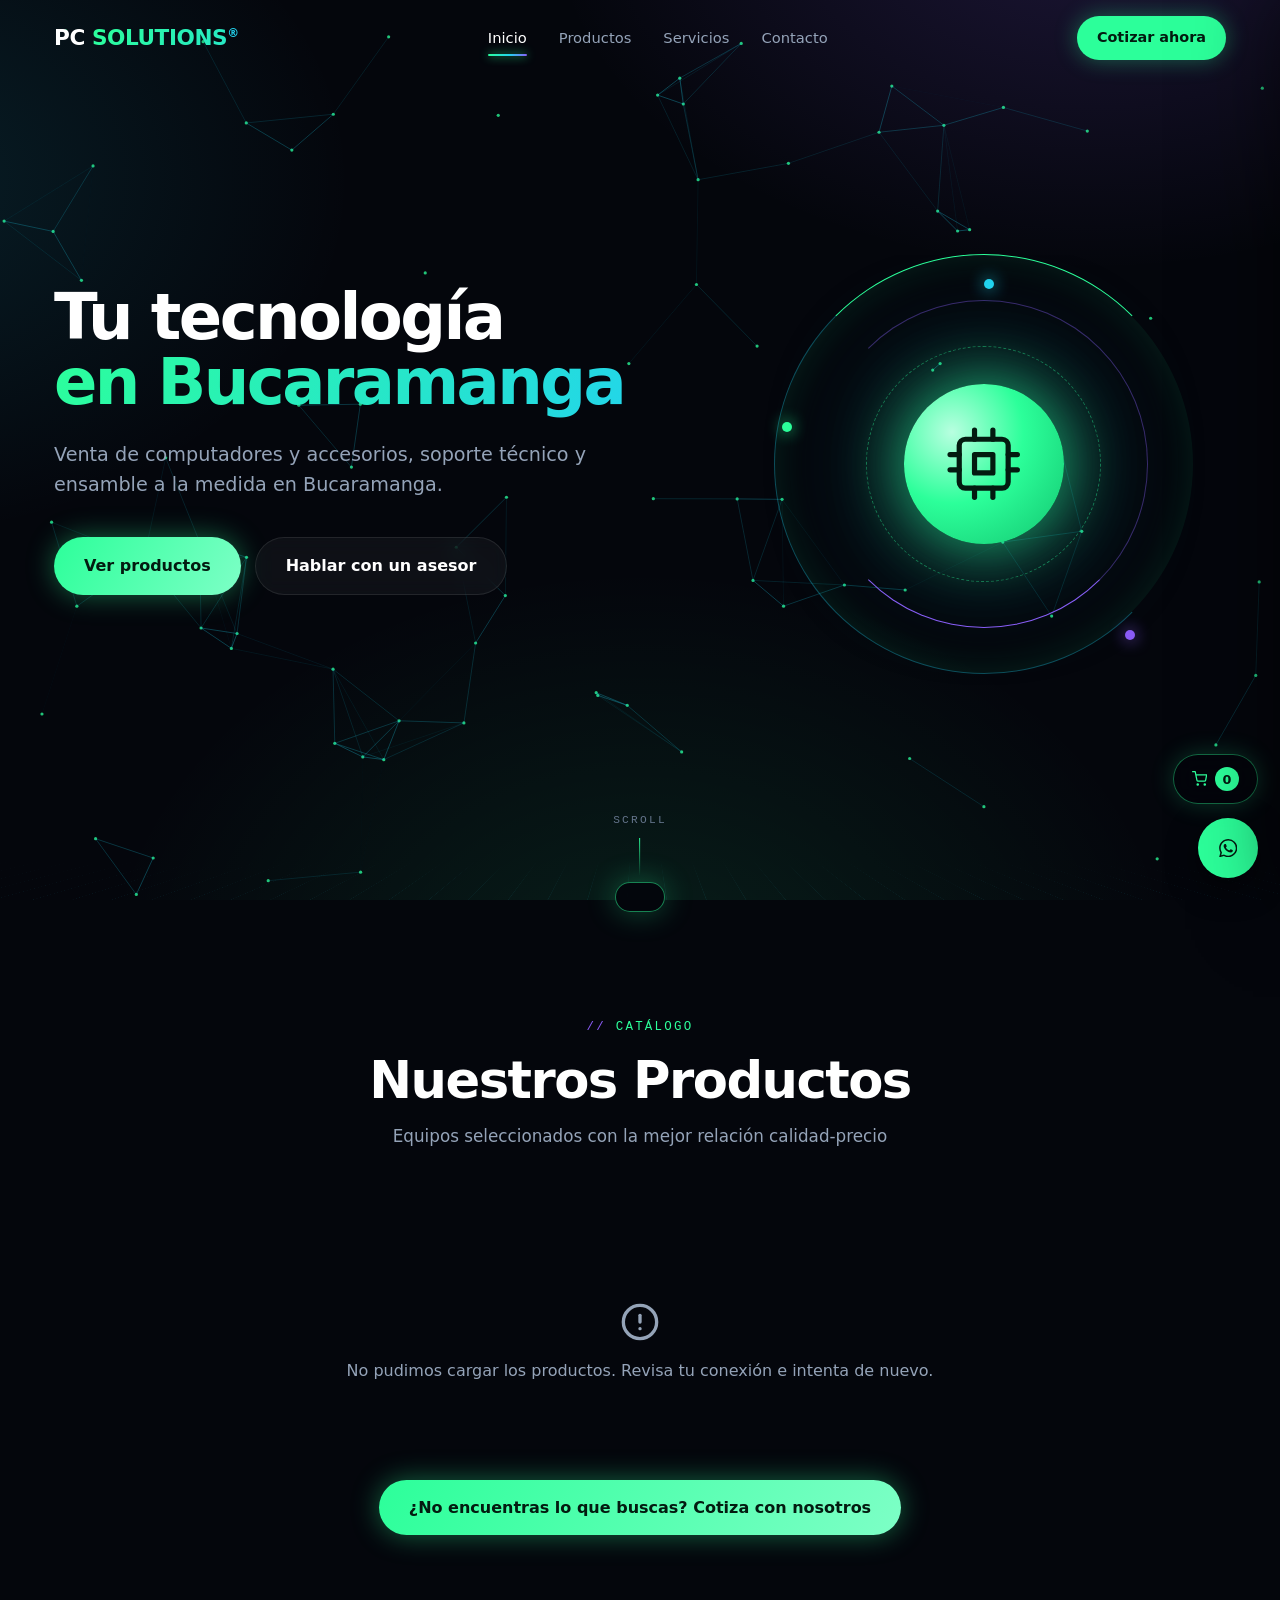
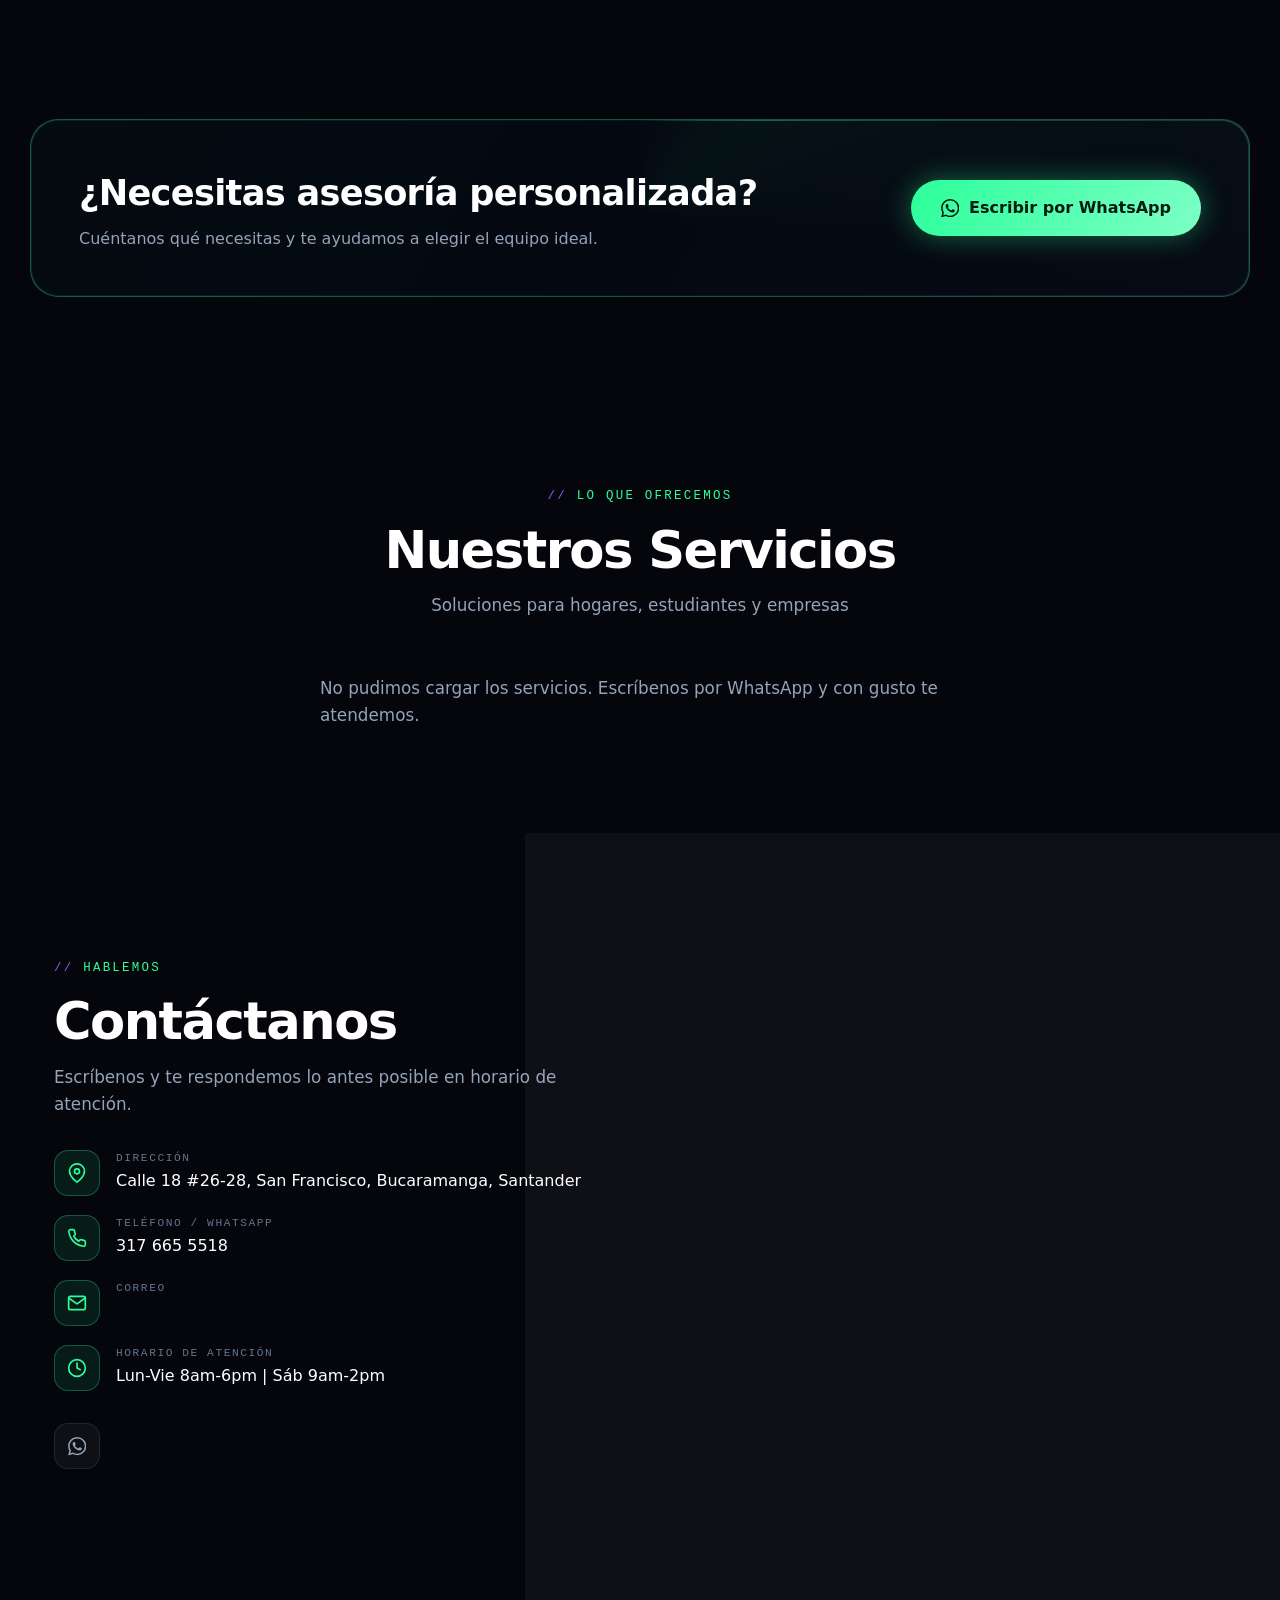
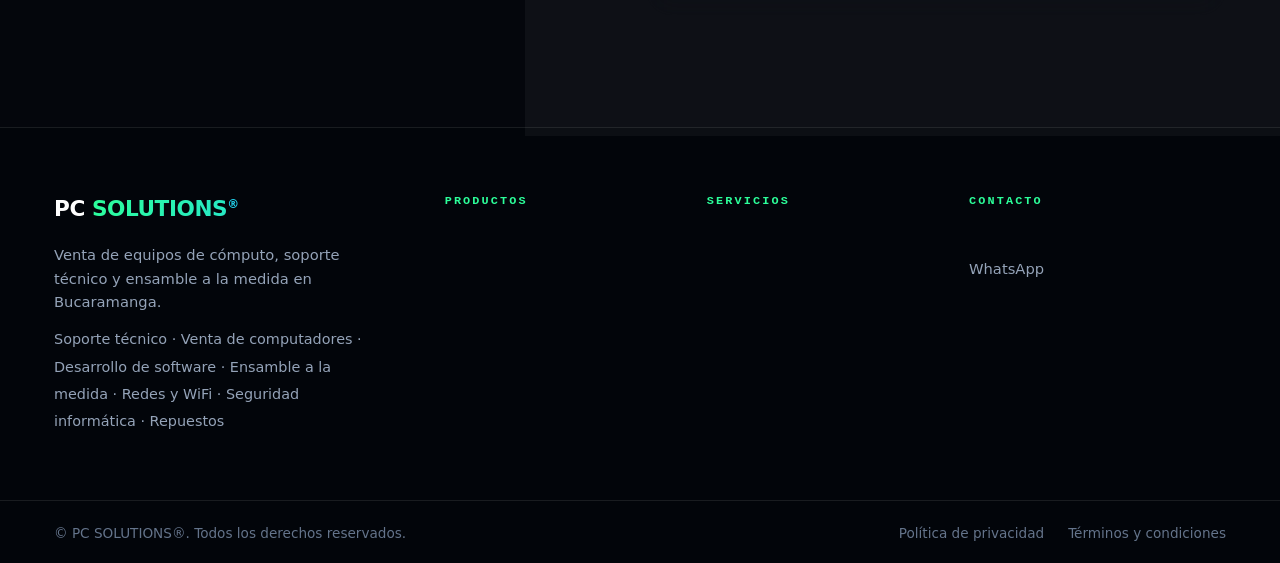
==== commit bf97c630: "SEO: paginas de ensamble, redes, seguridad y repuestos; tarjetas de servicios enlazan a su pagina" ====
--- a/index.html
+++ b/index.html
@@ -431,7 +431,7 @@
       <div class="footer-brand">
         <a href="#inicio" class="logo">PC <span class="accent">SOLUTIONS</span><sup>®</sup></a>
         <p>Venta de equipos de cómputo, soporte técnico y ensamble a la medida en Bucaramanga.</p>
-        <p style="margin-top:.8rem;font-size:.9rem;"><a href="soporte-tecnico-bucaramanga.html">Soporte técnico</a> · <a href="venta-computadores-bucaramanga.html">Venta de computadores</a> · <a href="desarrollo-software-bucaramanga.html">Desarrollo de software</a></p>
+        <p style="margin-top:.8rem;font-size:.9rem;line-height:1.9;"><a href="soporte-tecnico-bucaramanga.html">Soporte técnico</a> · <a href="venta-computadores-bucaramanga.html">Venta de computadores</a> · <a href="desarrollo-software-bucaramanga.html">Desarrollo de software</a> · <a href="ensamble-computadores-bucaramanga.html">Ensamble a la medida</a> · <a href="redes-wifi-bucaramanga.html">Redes y WiFi</a> · <a href="seguridad-informatica-bucaramanga.html">Seguridad informática</a> · <a href="repuestos-computadores-bucaramanga.html">Repuestos</a></p>
         <div class="social-links" style="margin-top:1rem;" data-socials>
           <a href="#" class="social-btn" data-social="instagram" aria-label="Instagram" target="_blank" rel="noopener noreferrer" hidden>
             <svg class="ico" width="18" height="18"><use href="#i-instagram"/></svg>
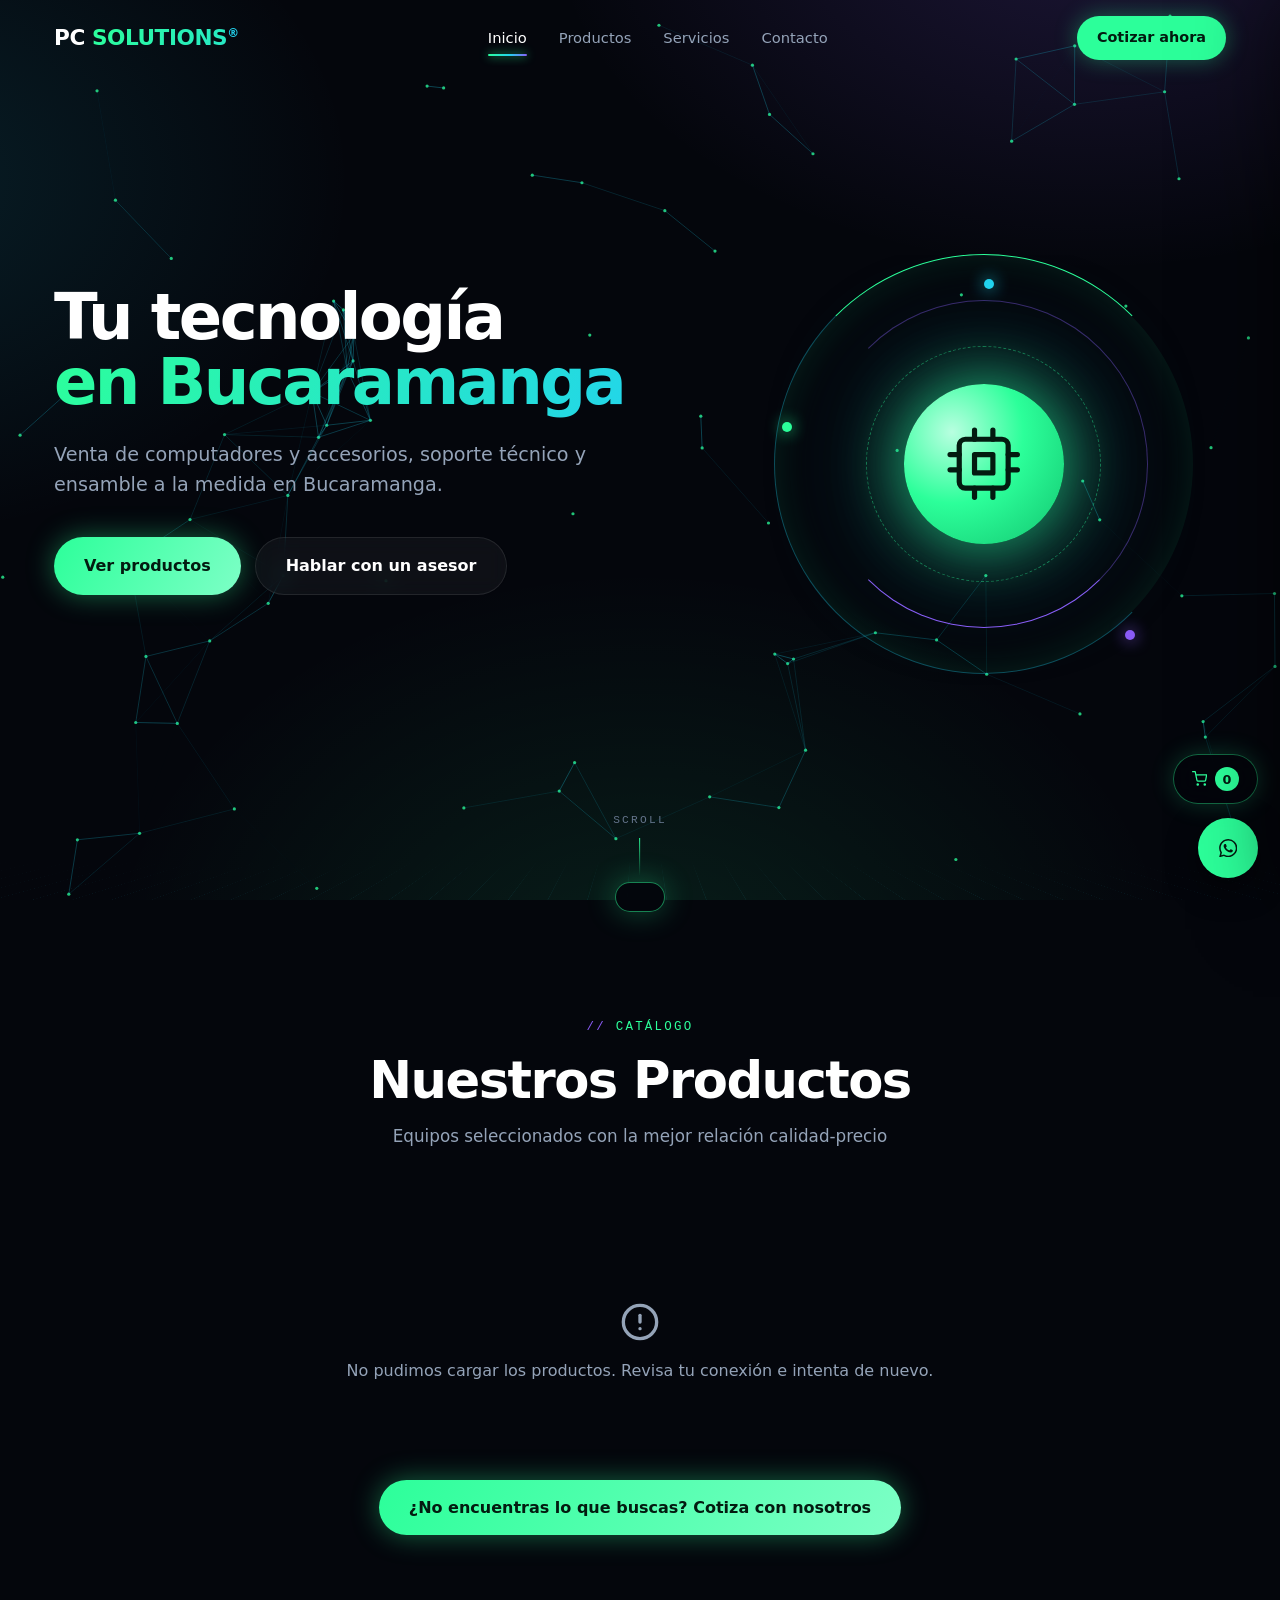
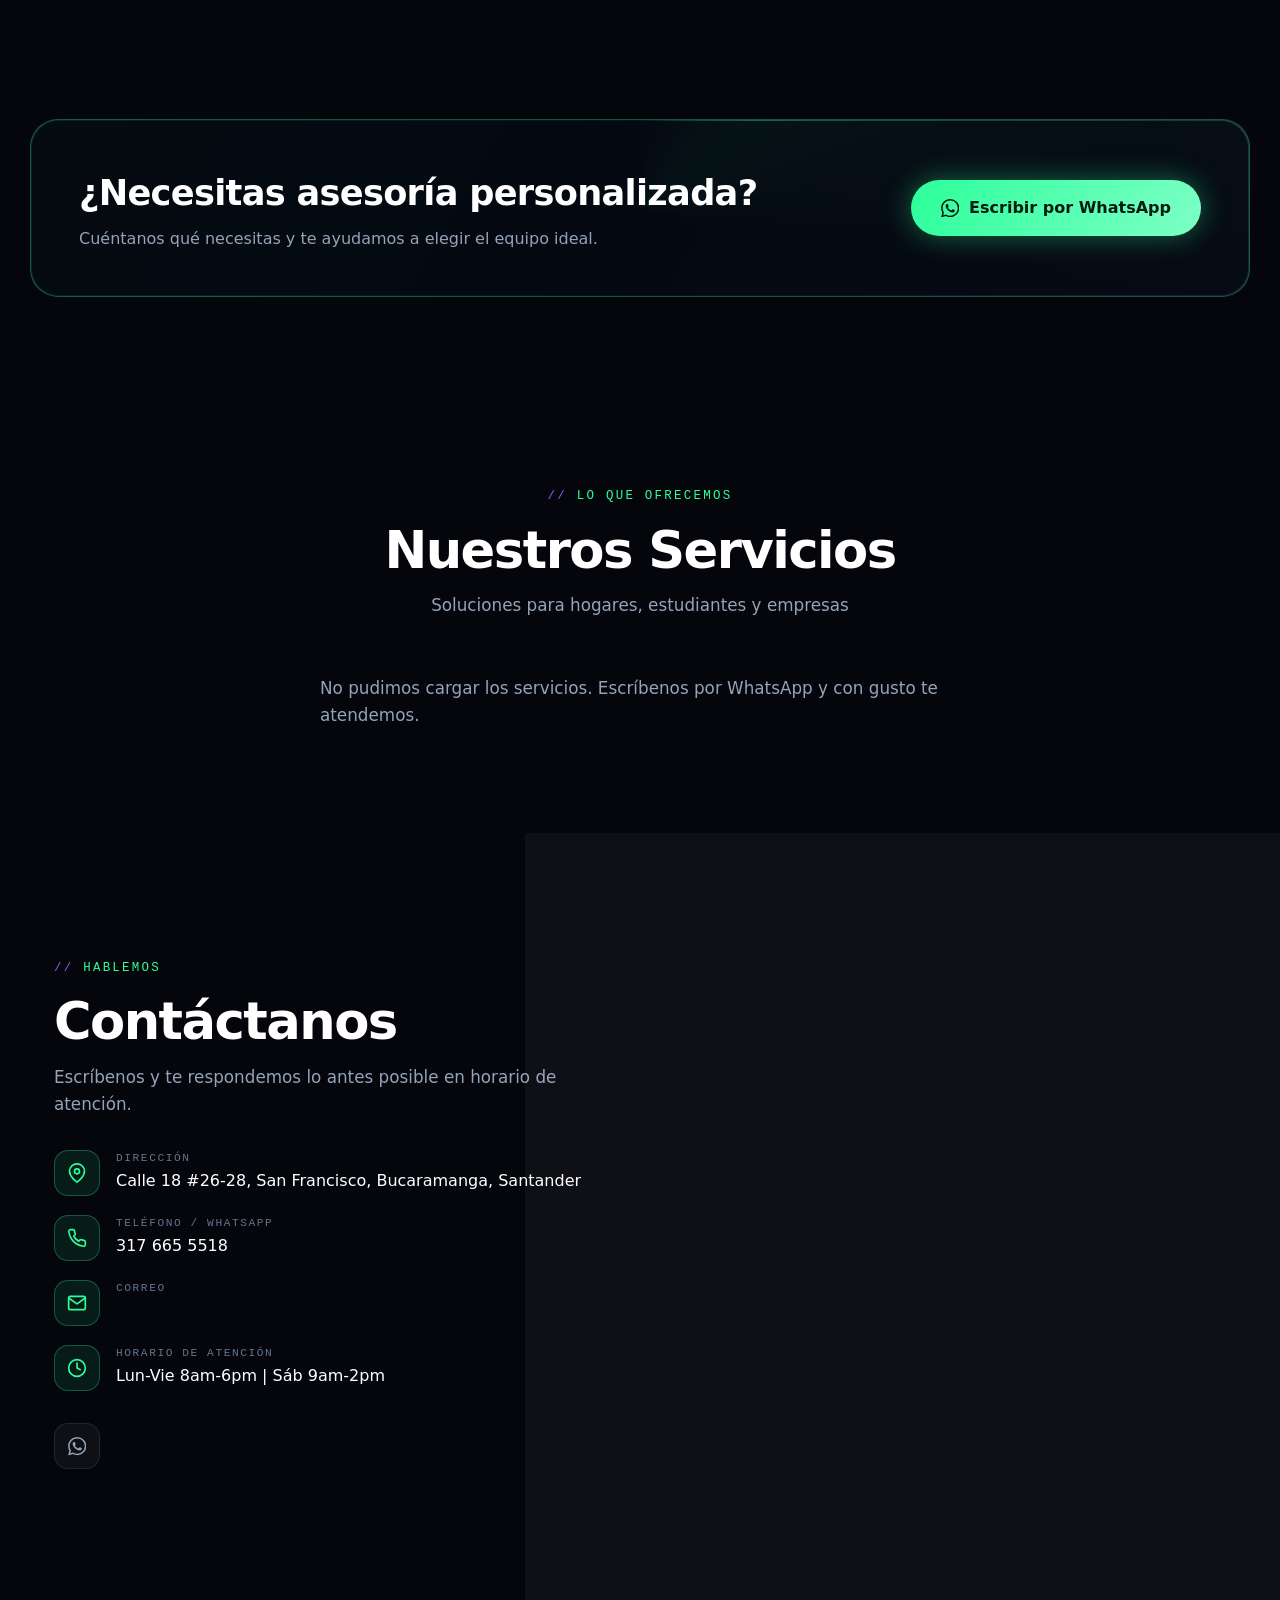
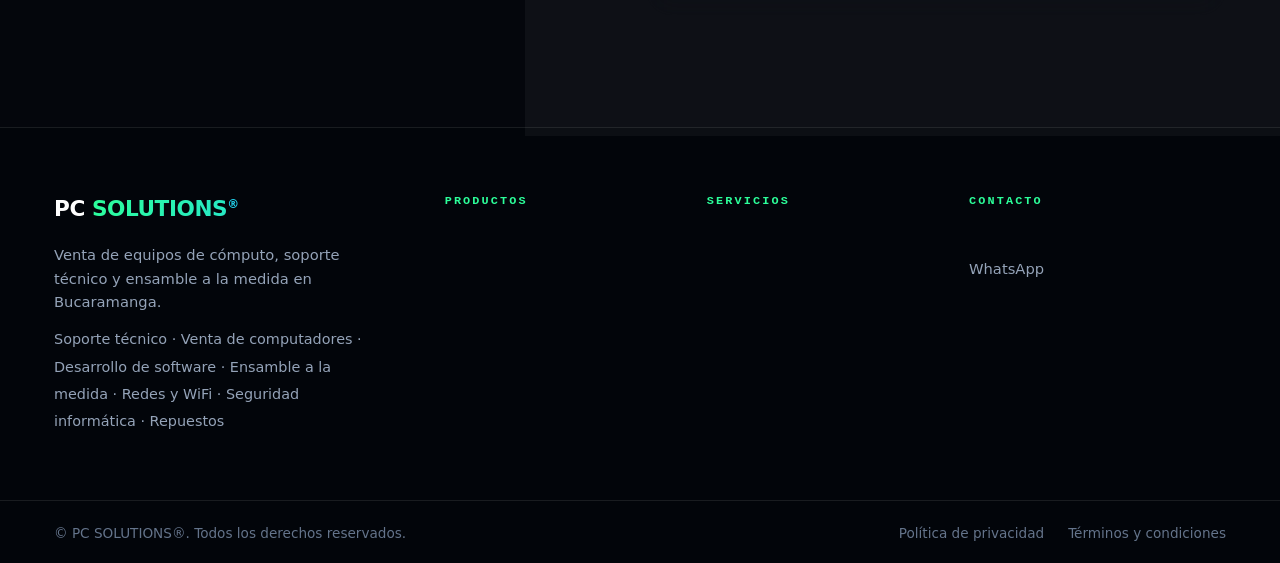
==== commit b35f893d: "SEO: una sola direccion por pagina (sin .html) en canonicas, sitemap y enlaces" ====
--- a/index.html
+++ b/index.html
@@ -431,7 +431,7 @@
       <div class="footer-brand">
         <a href="#inicio" class="logo">PC <span class="accent">SOLUTIONS</span><sup>®</sup></a>
         <p>Venta de equipos de cómputo, soporte técnico y ensamble a la medida en Bucaramanga.</p>
-        <p style="margin-top:.8rem;font-size:.9rem;line-height:1.9;"><a href="soporte-tecnico-bucaramanga.html">Soporte técnico</a> · <a href="venta-computadores-bucaramanga.html">Venta de computadores</a> · <a href="desarrollo-software-bucaramanga.html">Desarrollo de software</a> · <a href="ensamble-computadores-bucaramanga.html">Ensamble a la medida</a> · <a href="redes-wifi-bucaramanga.html">Redes y WiFi</a> · <a href="seguridad-informatica-bucaramanga.html">Seguridad informática</a> · <a href="repuestos-computadores-bucaramanga.html">Repuestos</a></p>
+        <p style="margin-top:.8rem;font-size:.9rem;line-height:1.9;"><a href="/soporte-tecnico-bucaramanga">Soporte técnico</a> · <a href="/venta-computadores-bucaramanga">Venta de computadores</a> · <a href="/desarrollo-software-bucaramanga">Desarrollo de software</a> · <a href="/ensamble-computadores-bucaramanga">Ensamble a la medida</a> · <a href="/redes-wifi-bucaramanga">Redes y WiFi</a> · <a href="/seguridad-informatica-bucaramanga">Seguridad informática</a> · <a href="/repuestos-computadores-bucaramanga">Repuestos</a></p>
         <div class="social-links" style="margin-top:1rem;" data-socials>
           <a href="#" class="social-btn" data-social="instagram" aria-label="Instagram" target="_blank" rel="noopener noreferrer" hidden>
             <svg class="ico" width="18" height="18"><use href="#i-instagram"/></svg>
